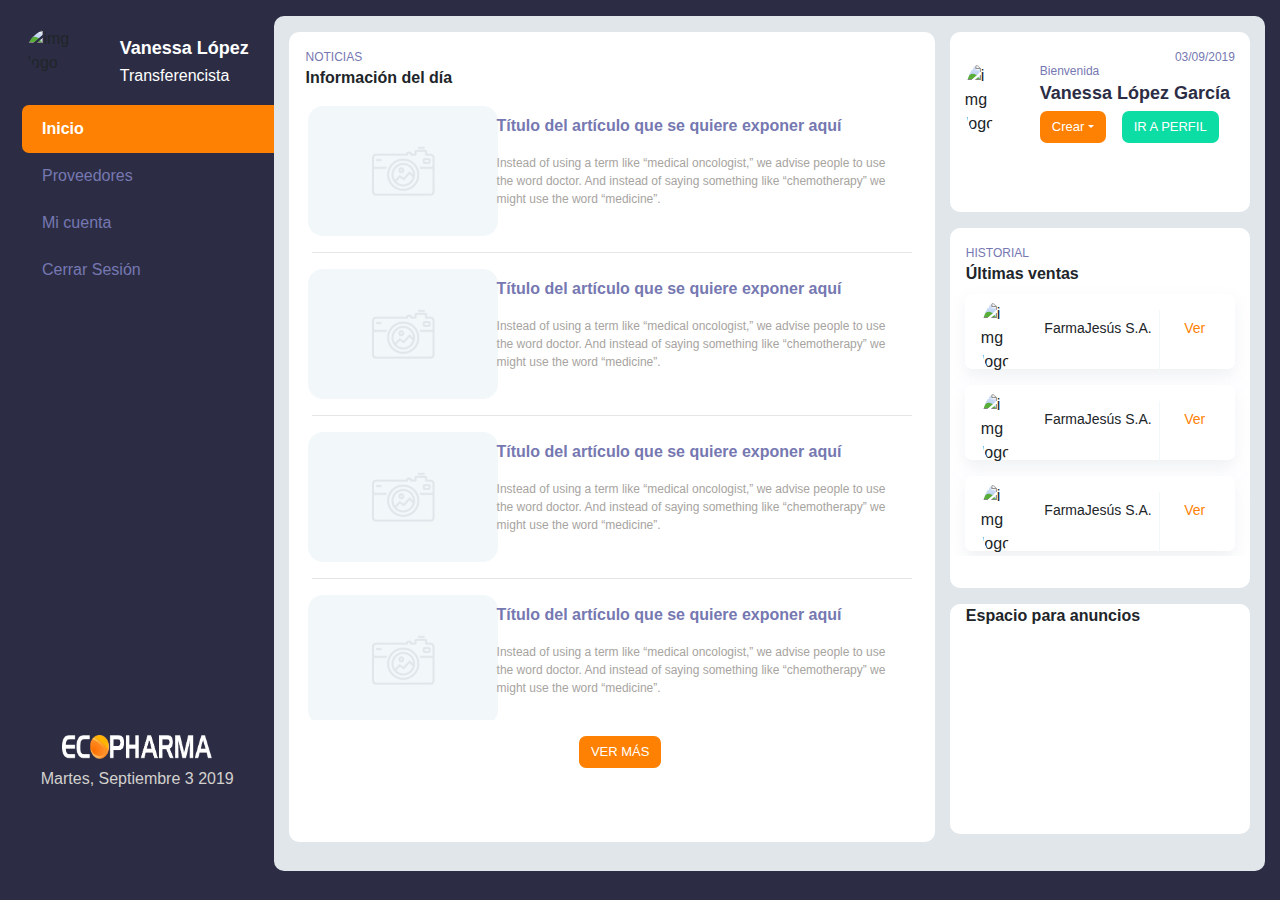
==== html/home.html @ 7dc58ce1 "first commit" ====
<!DOCTYPE html>
<html lang="en">

<head>
    <meta charset="UTF-8">
    <meta name="viewport" content="width=device-width, initial-scale=1.0">
    <meta http-equiv="X-UA-Compatible" content="ie=edge">
    <link rel="stylesheet" href="../css/style.css">
    <link rel="stylesheet" href="https://stackpath.bootstrapcdn.com/bootstrap/4.3.1/css/bootstrap.min.css"
        integrity="sha384-ggOyR0iXCbMQv3Xipma34MD+dH/1fQ784/j6cY/iJTQUOhcWr7x9JvoRxT2MZw1T" crossorigin="anonymous">
    <title>Ecopharma</title>
</head>

<body>
    <div class="d-flex animated fadeIn" id="wrapper">
        <div id="sidebar-wrapper">
            <div class="sidebar-heading">
                <div class="row">
                    <div class="col-md-4"><img class="rounded-circle"
                            src="https://cdn.zeplin.io/5cec0566372bbb1d9e3e0bb5/assets/DAFE1792-E1C2-4B8E-8C6E-3D10CE8DF6FF.png"
                            alt="img logo" width="70px" height="70px"></div>
                    <div class="col-md-8">
                        <p class="text-white pt-2 title-img">Vanessa López<span> Transferencista </span></p>
                    </div>
                </div>
            </div>
            <div class="list-group list-group-flush" id="list-group-sidewrapper"><a href="./home.html"
                    class="list-group-item list-group-item-action list-group-active">Inicio</a><a
                    href="./proveedor.html" class="list-group-item list-group-item-action ">Proveedores</a><a
                    href="./profile.html" class="list-group-item list-group-item-action ">Mi cuenta</a><a
                    href="../index.html" class="list-group-item list-group-item-action ">Cerrar Sesión</a>
            </div>
            <div class="sidebar-footer"><img src="../assets/img/ecopharma_white.png" alt="img logo" width="150px"
                    height="24px"></div>
            <div class="sidebar-footer mt-2">
                <p> Martes, Septiembre 3 2019 </p>
            </div>
        </div>
        <div id="page-content-wrapper">
            <nav class="navbar navbar-expand-lg navbar-dark bg-dark-content ">
                <h3 class="text-white navbar-title mt-2 mb-2 d-md-none">prueba</h3><button onclick="funToggleMenuBar()"
                    class="navbar-toggler" type="button" data-toggle="collapse" data-target="/navbarSupportedContent"
                    aria-controls="navbarSupportedContent" aria-expanded="false" aria-label="Toggle navigation"><span
                        class="navbar-toggler-icon"></span></button>
            </nav>
            <div class="container-page-wrapper container-fluid">
                <div class="card-page-wrapper mb-3 card">
                    <div class="container-fluid">
                        <div class="mt-3 mb-3 row">
                            <div class="col-padding-right col-12 col-md-8">
                                <div class="content-border-radius-10 card" style="height: 90vh;"><span class="ml-3 mt-3"
                                        style="color: rgb(118, 120, 177); font-size: 12px;">NOTICIAS</span><span
                                        class="ml-3"><b>Información del día</b></span>
                                    <div class="row">
                                        <div class="col-12 col-md-12">
                                            <div style="height: 70vh; overflow: hidden auto;">
                                                <div>
                                                    <div class="ml-1 mt-3 row">
                                                        <div class="col-12 col-md-3"><img
                                                                class="content-border-radius-10"
                                                                src="../assets/img/icon_not_found.png" alt="img logo"
                                                                width="190px" height="130px"></div>
                                                        <div class="col-12 col-md-9">
                                                            <p class="pl-4 pt-2 pr-4"
                                                                style="color: rgb(118, 120, 177); font-size: 16px; font-weight: 600;">
                                                                Título del artículo que se quiere exponer aquí</p>
                                                            <p class="pl-4 pr-5"
                                                                style="color: rgb(167, 164, 159); font-size: 12px;">
                                                                Instead of using a term like “medical oncologist,”
                                                                we advise people to use the word doctor. And instead
                                                                of saying something like “chemotherapy” we might use
                                                                the word “medicine”.</p>
                                                        </div>
                                                    </div>
                                                    <hr style="width: 93%;">
                                                </div>
                                                <div>
                                                    <div class="ml-1 mt-3 row">
                                                        <div class="col-12 col-md-3"><img
                                                                class="content-border-radius-10"
                                                                src="../assets/img/icon_not_found.png" alt="img logo"
                                                                width="190px" height="130px"></div>
                                                        <div class="col-12 col-md-9">
                                                            <p class="pl-4 pt-2 pr-4"
                                                                style="color: rgb(118, 120, 177); font-size: 16px; font-weight: 600;">
                                                                Título del artículo que se quiere exponer aquí</p>
                                                            <p class="pl-4 pr-5"
                                                                style="color: rgb(167, 164, 159); font-size: 12px;">
                                                                Instead of using a term like “medical oncologist,”
                                                                we advise people to use the word doctor. And instead
                                                                of saying something like “chemotherapy” we might use
                                                                the word “medicine”.</p>
                                                        </div>
                                                    </div>
                                                    <hr style="width: 93%;">
                                                </div>
                                                <div>
                                                    <div class="ml-1 mt-3 row">
                                                        <div class="col-12 col-md-3"><img
                                                                class="content-border-radius-10"
                                                                src="../assets/img/icon_not_found.png" alt="img logo"
                                                                width="190px" height="130px"></div>
                                                        <div class="col-12 col-md-9">
                                                            <p class="pl-4 pt-2 pr-4"
                                                                style="color: rgb(118, 120, 177); font-size: 16px; font-weight: 600;">
                                                                Título del artículo que se quiere exponer aquí</p>
                                                            <p class="pl-4 pr-5"
                                                                style="color: rgb(167, 164, 159); font-size: 12px;">
                                                                Instead of using a term like “medical oncologist,”
                                                                we advise people to use the word doctor. And instead
                                                                of saying something like “chemotherapy” we might use
                                                                the word “medicine”.</p>
                                                        </div>
                                                    </div>
                                                    <hr style="width: 93%;">
                                                </div>
                                                <div>
                                                    <div class="ml-1 mt-3 row">
                                                        <div class="col-12 col-md-3"><img
                                                                class="content-border-radius-10"
                                                                src="../assets/img/icon_not_found.png" alt="img logo"
                                                                width="190px" height="130px"></div>
                                                        <div class="col-12 col-md-9">
                                                            <p class="pl-4 pt-2 pr-4"
                                                                style="color: rgb(118, 120, 177); font-size: 16px; font-weight: 600;">
                                                                Título del artículo que se quiere exponer aquí</p>
                                                            <p class="pl-4 pr-5"
                                                                style="color: rgb(167, 164, 159); font-size: 12px;">
                                                                Instead of using a term like “medical oncologist,”
                                                                we advise people to use the word doctor. And instead
                                                                of saying something like “chemotherapy” we might use
                                                                the word “medicine”.</p>
                                                        </div>
                                                    </div>
                                                    <hr style="width: 93%;">
                                                </div>
                                                <div>
                                                    <div class="ml-1 mt-3 row">
                                                        <div class="col-12 col-md-3"><img
                                                                class="content-border-radius-10"
                                                                src="../assets/img/icon_not_found.png" alt="img logo"
                                                                width="190px" height="130px"></div>
                                                        <div class="col-12 col-md-9">
                                                            <p class="pl-4 pt-2 pr-4"
                                                                style="color: rgb(118, 120, 177); font-size: 16px; font-weight: 600;">
                                                                Título del artículo que se quiere exponer aquí</p>
                                                            <p class="pl-4 pr-5"
                                                                style="color: rgb(167, 164, 159); font-size: 12px;">
                                                                Instead of using a term like “medical oncologist,”
                                                                we advise people to use the word doctor. And instead
                                                                of saying something like “chemotherapy” we might use
                                                                the word “medicine”.</p>
                                                        </div>
                                                    </div>
                                                    <hr style="width: 93%;">
                                                </div>
                                                <div>
                                                    <div class="ml-1 mt-3 row">
                                                        <div class="col-12 col-md-3"><img
                                                                class="content-border-radius-10"
                                                                src="../assets/img/icon_not_found.png" alt="img logo"
                                                                width="190px" height="130px"></div>
                                                        <div class="col-12 col-md-9">
                                                            <p class="pl-4 pt-2 pr-4"
                                                                style="color: rgb(118, 120, 177); font-size: 16px; font-weight: 600;">
                                                                Título del artículo que se quiere exponer aquí</p>
                                                            <p class="pl-4 pr-5"
                                                                style="color: rgb(167, 164, 159); font-size: 12px;">
                                                                Instead of using a term like “medical oncologist,”
                                                                we advise people to use the word doctor. And instead
                                                                of saying something like “chemotherapy” we might use
                                                                the word “medicine”.</p>
                                                        </div>
                                                    </div>
                                                    <hr style="width: 93%;">
                                                </div>
                                                <div>
                                                    <div class="ml-1 mt-3 row">
                                                        <div class="col-12 col-md-3"><img
                                                                class="content-border-radius-10"
                                                                src="../assets/img/icon_not_found.png" alt="img logo"
                                                                width="190px" height="130px"></div>
                                                        <div class="col-12 col-md-9">
                                                            <p class="pl-4 pt-2 pr-4"
                                                                style="color: rgb(118, 120, 177); font-size: 16px; font-weight: 600;">
                                                                Título del artículo que se quiere exponer aquí</p>
                                                            <p class="pl-4 pr-5"
                                                                style="color: rgb(167, 164, 159); font-size: 12px;">
                                                                Instead of using a term like “medical oncologist,”
                                                                we advise people to use the word doctor. And instead
                                                                of saying something like “chemotherapy” we might use
                                                                the word “medicine”.</p>
                                                        </div>
                                                    </div>
                                                    <hr style="width: 93%;">
                                                </div>
                                                <div>
                                                    <div class="ml-1 mt-3 row">
                                                        <div class="col-12 col-md-3"><img
                                                                class="content-border-radius-10"
                                                                src="../assets/img/icon_not_found.png" alt="img logo"
                                                                width="190px" height="130px"></div>
                                                        <div class="col-12 col-md-9">
                                                            <p class="pl-4 pt-2 pr-4"
                                                                style="color: rgb(118, 120, 177); font-size: 16px; font-weight: 600;">
                                                                Título del artículo que se quiere exponer aquí</p>
                                                            <p class="pl-4 pr-5"
                                                                style="color: rgb(167, 164, 159); font-size: 12px;">
                                                                Instead of using a term like “medical oncologist,”
                                                                we advise people to use the word doctor. And instead
                                                                of saying something like “chemotherapy” we might use
                                                                the word “medicine”.</p>
                                                        </div>
                                                    </div>
                                                    <hr style="width: 93%;">
                                                </div>
                                                <div>
                                                    <div class="ml-1 mt-3 row">
                                                        <div class="col-12 col-md-3"><img
                                                                class="content-border-radius-10"
                                                                src="../assets/img/icon_not_found.png" alt="img logo"
                                                                width="190px" height="130px"></div>
                                                        <div class="col-12 col-md-9">
                                                            <p class="pl-4 pt-2 pr-4"
                                                                style="color: rgb(118, 120, 177); font-size: 16px; font-weight: 600;">
                                                                Título del artículo que se quiere exponer aquí</p>
                                                            <p class="pl-4 pr-5"
                                                                style="color: rgb(167, 164, 159); font-size: 12px;">
                                                                Instead of using a term like “medical oncologist,”
                                                                we advise people to use the word doctor. And instead
                                                                of saying something like “chemotherapy” we might use
                                                                the word “medicine”.</p>
                                                        </div>
                                                    </div>
                                                    <hr style="width: 93%;">
                                                </div>
                                                <div>
                                                    <div class="ml-1 mt-3 row">
                                                        <div class="col-12 col-md-3"><img
                                                                class="content-border-radius-10"
                                                                src="../assets/img/icon_not_found.png" alt="img logo"
                                                                width="190px" height="130px"></div>
                                                        <div class="col-12 col-md-9">
                                                            <p class="pl-4 pt-2 pr-4"
                                                                style="color: rgb(118, 120, 177); font-size: 16px; font-weight: 600;">
                                                                Título del artículo que se quiere exponer aquí</p>
                                                            <p class="pl-4 pr-5"
                                                                style="color: rgb(167, 164, 159); font-size: 12px;">
                                                                Instead of using a term like “medical oncologist,”
                                                                we advise people to use the word doctor. And instead
                                                                of saying something like “chemotherapy” we might use
                                                                the word “medicine”.</p>
                                                        </div>
                                                    </div>
                                                    <hr style="width: 93%;">
                                                </div>
                                                <div>
                                                    <div class="ml-1 mt-3 row">
                                                        <div class="col-12 col-md-3"><img
                                                                class="content-border-radius-10"
                                                                src="../assets/img/icon_not_found.png" alt="img logo"
                                                                width="190px" height="130px"></div>
                                                        <div class="col-12 col-md-9">
                                                            <p class="pl-4 pt-2 pr-4"
                                                                style="color: rgb(118, 120, 177); font-size: 16px; font-weight: 600;">
                                                                Título del artículo que se quiere exponer aquí</p>
                                                            <p class="pl-4 pr-5"
                                                                style="color: rgb(167, 164, 159); font-size: 12px;">
                                                                Instead of using a term like “medical oncologist,”
                                                                we advise people to use the word doctor. And instead
                                                                of saying something like “chemotherapy” we might use
                                                                the word “medicine”.</p>
                                                        </div>
                                                    </div>
                                                    <hr style="width: 93%;">
                                                </div>
                                                <div>
                                                    <div class="ml-1 mt-3 row">
                                                        <div class="col-12 col-md-3"><img
                                                                class="content-border-radius-10"
                                                                src="../assets/img/icon_not_found.png" alt="img logo"
                                                                width="190px" height="130px"></div>
                                                        <div class="col-12 col-md-9">
                                                            <p class="pl-4 pt-2 pr-4"
                                                                style="color: rgb(118, 120, 177); font-size: 16px; font-weight: 600;">
                                                                Título del artículo que se quiere exponer aquí</p>
                                                            <p class="pl-4 pr-5"
                                                                style="color: rgb(167, 164, 159); font-size: 12px;">
                                                                Instead of using a term like “medical oncologist,”
                                                                we advise people to use the word doctor. And instead
                                                                of saying something like “chemotherapy” we might use
                                                                the word “medicine”.</p>
                                                        </div>
                                                    </div>
                                                    <hr style="width: 93%;">
                                                </div>
                                                <div>
                                                    <div class="ml-1 mt-3 row">
                                                        <div class="col-12 col-md-3"><img
                                                                class="content-border-radius-10"
                                                                src="../assets/img/icon_not_found.png" alt="img logo"
                                                                width="190px" height="130px"></div>
                                                        <div class="col-12 col-md-9">
                                                            <p class="pl-4 pt-2 pr-4"
                                                                style="color: rgb(118, 120, 177); font-size: 16px; font-weight: 600;">
                                                                Título del artículo que se quiere exponer aquí</p>
                                                            <p class="pl-4 pr-5"
                                                                style="color: rgb(167, 164, 159); font-size: 12px;">
                                                                Instead of using a term like “medical oncologist,”
                                                                we advise people to use the word doctor. And instead
                                                                of saying something like “chemotherapy” we might use
                                                                the word “medicine”.</p>
                                                        </div>
                                                    </div>
                                                    <hr style="width: 93%;">
                                                </div>
                                                <div>
                                                    <div class="ml-1 mt-3 row">
                                                        <div class="col-12 col-md-3"><img
                                                                class="content-border-radius-10"
                                                                src="../assets/img/icon_not_found.png" alt="img logo"
                                                                width="190px" height="130px"></div>
                                                        <div class="col-12 col-md-9">
                                                            <p class="pl-4 pt-2 pr-4"
                                                                style="color: rgb(118, 120, 177); font-size: 16px; font-weight: 600;">
                                                                Título del artículo que se quiere exponer aquí</p>
                                                            <p class="pl-4 pr-5"
                                                                style="color: rgb(167, 164, 159); font-size: 12px;">
                                                                Instead of using a term like “medical oncologist,”
                                                                we advise people to use the word doctor. And instead
                                                                of saying something like “chemotherapy” we might use
                                                                the word “medicine”.</p>
                                                        </div>
                                                    </div>
                                                    <hr style="width: 93%;">
                                                </div>
                                                <div>
                                                    <div class="ml-1 mt-3 row">
                                                        <div class="col-12 col-md-3"><img
                                                                class="content-border-radius-10"
                                                                src="../assets/img/icon_not_found.png" alt="img logo"
                                                                width="190px" height="130px"></div>
                                                        <div class="col-12 col-md-9">
                                                            <p class="pl-4 pt-2 pr-4"
                                                                style="color: rgb(118, 120, 177); font-size: 16px; font-weight: 600;">
                                                                Título del artículo que se quiere exponer aquí</p>
                                                            <p class="pl-4 pr-5"
                                                                style="color: rgb(167, 164, 159); font-size: 12px;">
                                                                Instead of using a term like “medical oncologist,”
                                                                we advise people to use the word doctor. And instead
                                                                of saying something like “chemotherapy” we might use
                                                                the word “medicine”.</p>
                                                        </div>
                                                    </div>
                                                    <hr style="width: 93%;">
                                                </div>
                                                <div>
                                                    <div class="ml-1 mt-3 row">
                                                        <div class="col-12 col-md-3"><img
                                                                class="content-border-radius-10"
                                                                src="../assets/img/icon_not_found.png" alt="img logo"
                                                                width="190px" height="130px"></div>
                                                        <div class="col-12 col-md-9">
                                                            <p class="pl-4 pt-2 pr-4"
                                                                style="color: rgb(118, 120, 177); font-size: 16px; font-weight: 600;">
                                                                Título del artículo que se quiere exponer aquí</p>
                                                            <p class="pl-4 pr-5"
                                                                style="color: rgb(167, 164, 159); font-size: 12px;">
                                                                Instead of using a term like “medical oncologist,”
                                                                we advise people to use the word doctor. And instead
                                                                of saying something like “chemotherapy” we might use
                                                                the word “medicine”.</p>
                                                        </div>
                                                    </div>
                                                    <hr style="width: 93%;">
                                                </div>
                                                <div>
                                                    <div class="ml-1 mt-3 row">
                                                        <div class="col-12 col-md-3"><img
                                                                class="content-border-radius-10"
                                                                src="../assets/img/icon_not_found.png" alt="img logo"
                                                                width="190px" height="130px"></div>
                                                        <div class="col-12 col-md-9">
                                                            <p class="pl-4 pt-2 pr-4"
                                                                style="color: rgb(118, 120, 177); font-size: 16px; font-weight: 600;">
                                                                Título del artículo que se quiere exponer aquí</p>
                                                            <p class="pl-4 pr-5"
                                                                style="color: rgb(167, 164, 159); font-size: 12px;">
                                                                Instead of using a term like “medical oncologist,”
                                                                we advise people to use the word doctor. And instead
                                                                of saying something like “chemotherapy” we might use
                                                                the word “medicine”.</p>
                                                        </div>
                                                    </div>
                                                    <hr style="width: 93%;">
                                                </div>
                                                <div>
                                                    <div class="ml-1 mt-3 row">
                                                        <div class="col-12 col-md-3"><img
                                                                class="content-border-radius-10"
                                                                src="../assets/img/icon_not_found.png" alt="img logo"
                                                                width="190px" height="130px"></div>
                                                        <div class="col-12 col-md-9">
                                                            <p class="pl-4 pt-2 pr-4"
                                                                style="color: rgb(118, 120, 177); font-size: 16px; font-weight: 600;">
                                                                Título del artículo que se quiere exponer aquí</p>
                                                            <p class="pl-4 pr-5"
                                                                style="color: rgb(167, 164, 159); font-size: 12px;">
                                                                Instead of using a term like “medical oncologist,”
                                                                we advise people to use the word doctor. And instead
                                                                of saying something like “chemotherapy” we might use
                                                                the word “medicine”.</p>
                                                        </div>
                                                    </div>
                                                    <hr style="width: 93%;">
                                                </div>
                                                <div>
                                                    <div class="ml-1 mt-3 row">
                                                        <div class="col-12 col-md-3"><img
                                                                class="content-border-radius-10"
                                                                src="../assets/img/icon_not_found.png" alt="img logo"
                                                                width="190px" height="130px"></div>
                                                        <div class="col-12 col-md-9">
                                                            <p class="pl-4 pt-2 pr-4"
                                                                style="color: rgb(118, 120, 177); font-size: 16px; font-weight: 600;">
                                                                Título del artículo que se quiere exponer aquí</p>
                                                            <p class="pl-4 pr-5"
                                                                style="color: rgb(167, 164, 159); font-size: 12px;">
                                                                Instead of using a term like “medical oncologist,”
                                                                we advise people to use the word doctor. And instead
                                                                of saying something like “chemotherapy” we might use
                                                                the word “medicine”.</p>
                                                        </div>
                                                    </div>
                                                    <hr style="width: 93%;">
                                                </div>
                                                <div>
                                                    <div class="ml-1 mt-3 row">
                                                        <div class="col-12 col-md-3"><img
                                                                class="content-border-radius-10"
                                                                src="../assets/img/icon_not_found.png" alt="img logo"
                                                                width="190px" height="130px"></div>
                                                        <div class="col-12 col-md-9">
                                                            <p class="pl-4 pt-2 pr-4"
                                                                style="color: rgb(118, 120, 177); font-size: 16px; font-weight: 600;">
                                                                Título del artículo que se quiere exponer aquí</p>
                                                            <p class="pl-4 pr-5"
                                                                style="color: rgb(167, 164, 159); font-size: 12px;">
                                                                Instead of using a term like “medical oncologist,”
                                                                we advise people to use the word doctor. And instead
                                                                of saying something like “chemotherapy” we might use
                                                                the word “medicine”.</p>
                                                        </div>
                                                    </div>
                                                    <hr style="width: 93%;">
                                                </div>
                                                <div>
                                                    <div class="ml-1 mt-3 row">
                                                        <div class="col-12 col-md-3"><img
                                                                class="content-border-radius-10"
                                                                src="../assets/img/icon_not_found.png" alt="img logo"
                                                                width="190px" height="130px"></div>
                                                        <div class="col-12 col-md-9">
                                                            <p class="pl-4 pt-2 pr-4"
                                                                style="color: rgb(118, 120, 177); font-size: 16px; font-weight: 600;">
                                                                Título del artículo que se quiere exponer aquí</p>
                                                            <p class="pl-4 pr-5"
                                                                style="color: rgb(167, 164, 159); font-size: 12px;">
                                                                Instead of using a term like “medical oncologist,”
                                                                we advise people to use the word doctor. And instead
                                                                of saying something like “chemotherapy” we might use
                                                                the word “medicine”.</p>
                                                        </div>
                                                    </div>
                                                    <hr style="width: 93%;">
                                                </div>
                                                <div>
                                                    <div class="ml-1 mt-3 row">
                                                        <div class="col-12 col-md-3"><img
                                                                class="content-border-radius-10"
                                                                src="../assets/img/icon_not_found.png" alt="img logo"
                                                                width="190px" height="130px"></div>
                                                        <div class="col-12 col-md-9">
                                                            <p class="pl-4 pt-2 pr-4"
                                                                style="color: rgb(118, 120, 177); font-size: 16px; font-weight: 600;">
                                                                Título del artículo que se quiere exponer aquí</p>
                                                            <p class="pl-4 pr-5"
                                                                style="color: rgb(167, 164, 159); font-size: 12px;">
                                                                Instead of using a term like “medical oncologist,”
                                                                we advise people to use the word doctor. And instead
                                                                of saying something like “chemotherapy” we might use
                                                                the word “medicine”.</p>
                                                        </div>
                                                    </div>
                                                    <hr style="width: 93%;">
                                                </div>
                                                <div>
                                                    <div class="ml-1 mt-3 row">
                                                        <div class="col-12 col-md-3"><img
                                                                class="content-border-radius-10"
                                                                src="../assets/img/icon_not_found.png" alt="img logo"
                                                                width="190px" height="130px"></div>
                                                        <div class="col-12 col-md-9">
                                                            <p class="pl-4 pt-2 pr-4"
                                                                style="color: rgb(118, 120, 177); font-size: 16px; font-weight: 600;">
                                                                Título del artículo que se quiere exponer aquí</p>
                                                            <p class="pl-4 pr-5"
                                                                style="color: rgb(167, 164, 159); font-size: 12px;">
                                                                Instead of using a term like “medical oncologist,”
                                                                we advise people to use the word doctor. And instead
                                                                of saying something like “chemotherapy” we might use
                                                                the word “medicine”.</p>
                                                        </div>
                                                    </div>
                                                    <hr style="width: 93%;">
                                                </div>
                                                <div>
                                                    <div class="ml-1 mt-3 row">
                                                        <div class="col-12 col-md-3"><img
                                                                class="content-border-radius-10"
                                                                src="../assets/img/icon_not_found.png" alt="img logo"
                                                                width="190px" height="130px"></div>
                                                        <div class="col-12 col-md-9">
                                                            <p class="pl-4 pt-2 pr-4"
                                                                style="color: rgb(118, 120, 177); font-size: 16px; font-weight: 600;">
                                                                Título del artículo que se quiere exponer aquí</p>
                                                            <p class="pl-4 pr-5"
                                                                style="color: rgb(167, 164, 159); font-size: 12px;">
                                                                Instead of using a term like “medical oncologist,”
                                                                we advise people to use the word doctor. And instead
                                                                of saying something like “chemotherapy” we might use
                                                                the word “medicine”.</p>
                                                        </div>
                                                    </div>
                                                    <hr style="width: 93%;">
                                                </div>
                                                <div>
                                                    <div class="ml-1 mt-3 row">
                                                        <div class="col-12 col-md-3"><img
                                                                class="content-border-radius-10"
                                                                src="../assets/img/icon_not_found.png" alt="img logo"
                                                                width="190px" height="130px"></div>
                                                        <div class="col-12 col-md-9">
                                                            <p class="pl-4 pt-2 pr-4"
                                                                style="color: rgb(118, 120, 177); font-size: 16px; font-weight: 600;">
                                                                Título del artículo que se quiere exponer aquí</p>
                                                            <p class="pl-4 pr-5"
                                                                style="color: rgb(167, 164, 159); font-size: 12px;">
                                                                Instead of using a term like “medical oncologist,”
                                                                we advise people to use the word doctor. And instead
                                                                of saying something like “chemotherapy” we might use
                                                                the word “medicine”.</p>
                                                        </div>
                                                    </div>
                                                    <hr style="width: 93%;">
                                                </div>
                                                <div>
                                                    <div class="ml-1 mt-3 row">
                                                        <div class="col-12 col-md-3"><img
                                                                class="content-border-radius-10"
                                                                src="../assets/img/icon_not_found.png" alt="img logo"
                                                                width="190px" height="130px"></div>
                                                        <div class="col-12 col-md-9">
                                                            <p class="pl-4 pt-2 pr-4"
                                                                style="color: rgb(118, 120, 177); font-size: 16px; font-weight: 600;">
                                                                Título del artículo que se quiere exponer aquí</p>
                                                            <p class="pl-4 pr-5"
                                                                style="color: rgb(167, 164, 159); font-size: 12px;">
                                                                Instead of using a term like “medical oncologist,”
                                                                we advise people to use the word doctor. And instead
                                                                of saying something like “chemotherapy” we might use
                                                                the word “medicine”.</p>
                                                        </div>
                                                    </div>
                                                    <hr style="width: 93%;">
                                                </div>
                                                <div>
                                                    <div class="ml-1 mt-3 row">
                                                        <div class="col-12 col-md-3"><img
                                                                class="content-border-radius-10"
                                                                src="../assets/img/icon_not_found.png" alt="img logo"
                                                                width="190px" height="130px"></div>
                                                        <div class="col-12 col-md-9">
                                                            <p class="pl-4 pt-2 pr-4"
                                                                style="color: rgb(118, 120, 177); font-size: 16px; font-weight: 600;">
                                                                Título del artículo que se quiere exponer aquí</p>
                                                            <p class="pl-4 pr-5"
                                                                style="color: rgb(167, 164, 159); font-size: 12px;">
                                                                Instead of using a term like “medical oncologist,”
                                                                we advise people to use the word doctor. And instead
                                                                of saying something like “chemotherapy” we might use
                                                                the word “medicine”.</p>
                                                        </div>
                                                    </div>
                                                    <hr style="width: 93%;">
                                                </div>
                                                <div>
                                                    <div class="ml-1 mt-3 row">
                                                        <div class="col-12 col-md-3"><img
                                                                class="content-border-radius-10"
                                                                src="../assets/img/icon_not_found.png" alt="img logo"
                                                                width="190px" height="130px"></div>
                                                        <div class="col-12 col-md-9">
                                                            <p class="pl-4 pt-2 pr-4"
                                                                style="color: rgb(118, 120, 177); font-size: 16px; font-weight: 600;">
                                                                Título del artículo que se quiere exponer aquí</p>
                                                            <p class="pl-4 pr-5"
                                                                style="color: rgb(167, 164, 159); font-size: 12px;">
                                                                Instead of using a term like “medical oncologist,”
                                                                we advise people to use the word doctor. And instead
                                                                of saying something like “chemotherapy” we might use
                                                                the word “medicine”.</p>
                                                        </div>
                                                    </div>
                                                    <hr style="width: 93%;">
                                                </div>
                                                <div>
                                                    <div class="ml-1 mt-3 row">
                                                        <div class="col-12 col-md-3"><img
                                                                class="content-border-radius-10"
                                                                src="../assets/img/icon_not_found.png" alt="img logo"
                                                                width="190px" height="130px"></div>
                                                        <div class="col-12 col-md-9">
                                                            <p class="pl-4 pt-2 pr-4"
                                                                style="color: rgb(118, 120, 177); font-size: 16px; font-weight: 600;">
                                                                Título del artículo que se quiere exponer aquí</p>
                                                            <p class="pl-4 pr-5"
                                                                style="color: rgb(167, 164, 159); font-size: 12px;">
                                                                Instead of using a term like “medical oncologist,”
                                                                we advise people to use the word doctor. And instead
                                                                of saying something like “chemotherapy” we might use
                                                                the word “medicine”.</p>
                                                        </div>
                                                    </div>
                                                    <hr style="width: 93%;">
                                                </div>
                                                <div>
                                                    <div class="ml-1 mt-3 row">
                                                        <div class="col-12 col-md-3"><img
                                                                class="content-border-radius-10"
                                                                src="../assets/img/icon_not_found.png" alt="img logo"
                                                                width="190px" height="130px"></div>
                                                        <div class="col-12 col-md-9">
                                                            <p class="pl-4 pt-2 pr-4"
                                                                style="color: rgb(118, 120, 177); font-size: 16px; font-weight: 600;">
                                                                Título del artículo que se quiere exponer aquí</p>
                                                            <p class="pl-4 pr-5"
                                                                style="color: rgb(167, 164, 159); font-size: 12px;">
                                                                Instead of using a term like “medical oncologist,”
                                                                we advise people to use the word doctor. And instead
                                                                of saying something like “chemotherapy” we might use
                                                                the word “medicine”.</p>
                                                        </div>
                                                    </div>
                                                    <hr style="width: 93%;">
                                                </div>
                                                <div>
                                                    <div class="ml-1 mt-3 row">
                                                        <div class="col-12 col-md-3"><img
                                                                class="content-border-radius-10"
                                                                src="../assets/img/icon_not_found.png" alt="img logo"
                                                                width="190px" height="130px"></div>
                                                        <div class="col-12 col-md-9">
                                                            <p class="pl-4 pt-2 pr-4"
                                                                style="color: rgb(118, 120, 177); font-size: 16px; font-weight: 600;">
                                                                Título del artículo que se quiere exponer aquí</p>
                                                            <p class="pl-4 pr-5"
                                                                style="color: rgb(167, 164, 159); font-size: 12px;">
                                                                Instead of using a term like “medical oncologist,”
                                                                we advise people to use the word doctor. And instead
                                                                of saying something like “chemotherapy” we might use
                                                                the word “medicine”.</p>
                                                        </div>
                                                    </div>
                                                    <hr style="width: 93%;">
                                                </div>
                                                <div>
                                                    <div class="ml-1 mt-3 row">
                                                        <div class="col-12 col-md-3"><img
                                                                class="content-border-radius-10"
                                                                src="../assets/img/icon_not_found.png" alt="img logo"
                                                                width="190px" height="130px"></div>
                                                        <div class="col-12 col-md-9">
                                                            <p class="pl-4 pt-2 pr-4"
                                                                style="color: rgb(118, 120, 177); font-size: 16px; font-weight: 600;">
                                                                Título del artículo que se quiere exponer aquí</p>
                                                            <p class="pl-4 pr-5"
                                                                style="color: rgb(167, 164, 159); font-size: 12px;">
                                                                Instead of using a term like “medical oncologist,”
                                                                we advise people to use the word doctor. And instead
                                                                of saying something like “chemotherapy” we might use
                                                                the word “medicine”.</p>
                                                        </div>
                                                    </div>
                                                    <hr style="width: 93%;">
                                                </div>
                                                <div>
                                                    <div class="ml-1 mt-3 row">
                                                        <div class="col-12 col-md-3"><img
                                                                class="content-border-radius-10"
                                                                src="../assets/img/icon_not_found.png" alt="img logo"
                                                                width="190px" height="130px"></div>
                                                        <div class="col-12 col-md-9">
                                                            <p class="pl-4 pt-2 pr-4"
                                                                style="color: rgb(118, 120, 177); font-size: 16px; font-weight: 600;">
                                                                Título del artículo que se quiere exponer aquí</p>
                                                            <p class="pl-4 pr-5"
                                                                style="color: rgb(167, 164, 159); font-size: 12px;">
                                                                Instead of using a term like “medical oncologist,”
                                                                we advise people to use the word doctor. And instead
                                                                of saying something like “chemotherapy” we might use
                                                                the word “medicine”.</p>
                                                        </div>
                                                    </div>
                                                    <hr style="width: 93%;">
                                                </div>
                                                <div>
                                                    <div class="ml-1 mt-3 row">
                                                        <div class="col-12 col-md-3"><img
                                                                class="content-border-radius-10"
                                                                src="../assets/img/icon_not_found.png" alt="img logo"
                                                                width="190px" height="130px"></div>
                                                        <div class="col-12 col-md-9">
                                                            <p class="pl-4 pt-2 pr-4"
                                                                style="color: rgb(118, 120, 177); font-size: 16px; font-weight: 600;">
                                                                Título del artículo que se quiere exponer aquí</p>
                                                            <p class="pl-4 pr-5"
                                                                style="color: rgb(167, 164, 159); font-size: 12px;">
                                                                Instead of using a term like “medical oncologist,”
                                                                we advise people to use the word doctor. And instead
                                                                of saying something like “chemotherapy” we might use
                                                                the word “medicine”.</p>
                                                        </div>
                                                    </div>
                                                    <hr style="width: 93%;">
                                                </div>
                                                <div>
                                                    <div class="ml-1 mt-3 row">
                                                        <div class="col-12 col-md-3"><img
                                                                class="content-border-radius-10"
                                                                src="../assets/img/icon_not_found.png" alt="img logo"
                                                                width="190px" height="130px"></div>
                                                        <div class="col-12 col-md-9">
                                                            <p class="pl-4 pt-2 pr-4"
                                                                style="color: rgb(118, 120, 177); font-size: 16px; font-weight: 600;">
                                                                Título del artículo que se quiere exponer aquí</p>
                                                            <p class="pl-4 pr-5"
                                                                style="color: rgb(167, 164, 159); font-size: 12px;">
                                                                Instead of using a term like “medical oncologist,”
                                                                we advise people to use the word doctor. And instead
                                                                of saying something like “chemotherapy” we might use
                                                                the word “medicine”.</p>
                                                        </div>
                                                    </div>
                                                    <hr style="width: 93%;">
                                                </div>
                                                <div>
                                                    <div class="ml-1 mt-3 row">
                                                        <div class="col-12 col-md-3"><img
                                                                class="content-border-radius-10"
                                                                src="../assets/img/icon_not_found.png" alt="img logo"
                                                                width="190px" height="130px"></div>
                                                        <div class="col-12 col-md-9">
                                                            <p class="pl-4 pt-2 pr-4"
                                                                style="color: rgb(118, 120, 177); font-size: 16px; font-weight: 600;">
                                                                Título del artículo que se quiere exponer aquí</p>
                                                            <p class="pl-4 pr-5"
                                                                style="color: rgb(167, 164, 159); font-size: 12px;">
                                                                Instead of using a term like “medical oncologist,”
                                                                we advise people to use the word doctor. And instead
                                                                of saying something like “chemotherapy” we might use
                                                                the word “medicine”.</p>
                                                        </div>
                                                    </div>
                                                    <hr style="width: 93%;">
                                                </div>
                                                <div>
                                                    <div class="ml-1 mt-3 row">
                                                        <div class="col-12 col-md-3"><img
                                                                class="content-border-radius-10"
                                                                src="../assets/img/icon_not_found.png" alt="img logo"
                                                                width="190px" height="130px"></div>
                                                        <div class="col-12 col-md-9">
                                                            <p class="pl-4 pt-2 pr-4"
                                                                style="color: rgb(118, 120, 177); font-size: 16px; font-weight: 600;">
                                                                Título del artículo que se quiere exponer aquí</p>
                                                            <p class="pl-4 pr-5"
                                                                style="color: rgb(167, 164, 159); font-size: 12px;">
                                                                Instead of using a term like “medical oncologist,”
                                                                we advise people to use the word doctor. And instead
                                                                of saying something like “chemotherapy” we might use
                                                                the word “medicine”.</p>
                                                        </div>
                                                    </div>
                                                    <hr style="width: 93%;">
                                                </div>
                                                <div>
                                                    <div class="ml-1 mt-3 row">
                                                        <div class="col-12 col-md-3"><img
                                                                class="content-border-radius-10"
                                                                src="../assets/img/icon_not_found.png" alt="img logo"
                                                                width="190px" height="130px"></div>
                                                        <div class="col-12 col-md-9">
                                                            <p class="pl-4 pt-2 pr-4"
                                                                style="color: rgb(118, 120, 177); font-size: 16px; font-weight: 600;">
                                                                Título del artículo que se quiere exponer aquí</p>
                                                            <p class="pl-4 pr-5"
                                                                style="color: rgb(167, 164, 159); font-size: 12px;">
                                                                Instead of using a term like “medical oncologist,”
                                                                we advise people to use the word doctor. And instead
                                                                of saying something like “chemotherapy” we might use
                                                                the word “medicine”.</p>
                                                        </div>
                                                    </div>
                                                    <hr style="width: 93%;">
                                                </div>
                                                <div>
                                                    <div class="ml-1 mt-3 row">
                                                        <div class="col-12 col-md-3"><img
                                                                class="content-border-radius-10"
                                                                src="../assets/img/icon_not_found.png" alt="img logo"
                                                                width="190px" height="130px"></div>
                                                        <div class="col-12 col-md-9">
                                                            <p class="pl-4 pt-2 pr-4"
                                                                style="color: rgb(118, 120, 177); font-size: 16px; font-weight: 600;">
                                                                Título del artículo que se quiere exponer aquí</p>
                                                            <p class="pl-4 pr-5"
                                                                style="color: rgb(167, 164, 159); font-size: 12px;">
                                                                Instead of using a term like “medical oncologist,”
                                                                we advise people to use the word doctor. And instead
                                                                of saying something like “chemotherapy” we might use
                                                                the word “medicine”.</p>
                                                        </div>
                                                    </div>
                                                    <hr style="width: 93%;">
                                                </div>
                                                <div>
                                                    <div class="ml-1 mt-3 row">
                                                        <div class="col-12 col-md-3"><img
                                                                class="content-border-radius-10"
                                                                src="../assets/img/icon_not_found.png" alt="img logo"
                                                                width="190px" height="130px"></div>
                                                        <div class="col-12 col-md-9">
                                                            <p class="pl-4 pt-2 pr-4"
                                                                style="color: rgb(118, 120, 177); font-size: 16px; font-weight: 600;">
                                                                Título del artículo que se quiere exponer aquí</p>
                                                            <p class="pl-4 pr-5"
                                                                style="color: rgb(167, 164, 159); font-size: 12px;">
                                                                Instead of using a term like “medical oncologist,”
                                                                we advise people to use the word doctor. And instead
                                                                of saying something like “chemotherapy” we might use
                                                                the word “medicine”.</p>
                                                        </div>
                                                    </div>
                                                    <hr style="width: 93%;">
                                                </div>
                                                <div>
                                                    <div class="ml-1 mt-3 row">
                                                        <div class="col-12 col-md-3"><img
                                                                class="content-border-radius-10"
                                                                src="../assets/img/icon_not_found.png" alt="img logo"
                                                                width="190px" height="130px"></div>
                                                        <div class="col-12 col-md-9">
                                                            <p class="pl-4 pt-2 pr-4"
                                                                style="color: rgb(118, 120, 177); font-size: 16px; font-weight: 600;">
                                                                Título del artículo que se quiere exponer aquí</p>
                                                            <p class="pl-4 pr-5"
                                                                style="color: rgb(167, 164, 159); font-size: 12px;">
                                                                Instead of using a term like “medical oncologist,”
                                                                we advise people to use the word doctor. And instead
                                                                of saying something like “chemotherapy” we might use
                                                                the word “medicine”.</p>
                                                        </div>
                                                    </div>
                                                    <hr style="width: 93%;">
                                                </div>
                                                <div>
                                                    <div class="ml-1 mt-3 row">
                                                        <div class="col-12 col-md-3"><img
                                                                class="content-border-radius-10"
                                                                src="../assets/img/icon_not_found.png" alt="img logo"
                                                                width="190px" height="130px"></div>
                                                        <div class="col-12 col-md-9">
                                                            <p class="pl-4 pt-2 pr-4"
                                                                style="color: rgb(118, 120, 177); font-size: 16px; font-weight: 600;">
                                                                Título del artículo que se quiere exponer aquí</p>
                                                            <p class="pl-4 pr-5"
                                                                style="color: rgb(167, 164, 159); font-size: 12px;">
                                                                Instead of using a term like “medical oncologist,”
                                                                we advise people to use the word doctor. And instead
                                                                of saying something like “chemotherapy” we might use
                                                                the word “medicine”.</p>
                                                        </div>
                                                    </div>
                                                    <hr style="width: 93%;">
                                                </div>
                                                <div>
                                                    <div class="ml-1 mt-3 row">
                                                        <div class="col-12 col-md-3"><img
                                                                class="content-border-radius-10"
                                                                src="../assets/img/icon_not_found.png" alt="img logo"
                                                                width="190px" height="130px"></div>
                                                        <div class="col-12 col-md-9">
                                                            <p class="pl-4 pt-2 pr-4"
                                                                style="color: rgb(118, 120, 177); font-size: 16px; font-weight: 600;">
                                                                Título del artículo que se quiere exponer aquí</p>
                                                            <p class="pl-4 pr-5"
                                                                style="color: rgb(167, 164, 159); font-size: 12px;">
                                                                Instead of using a term like “medical oncologist,”
                                                                we advise people to use the word doctor. And instead
                                                                of saying something like “chemotherapy” we might use
                                                                the word “medicine”.</p>
                                                        </div>
                                                    </div>
                                                    <hr style="width: 93%;">
                                                </div>
                                                <div>
                                                    <div class="ml-1 mt-3 row">
                                                        <div class="col-12 col-md-3"><img
                                                                class="content-border-radius-10"
                                                                src="../assets/img/icon_not_found.png" alt="img logo"
                                                                width="190px" height="130px"></div>
                                                        <div class="col-12 col-md-9">
                                                            <p class="pl-4 pt-2 pr-4"
                                                                style="color: rgb(118, 120, 177); font-size: 16px; font-weight: 600;">
                                                                Título del artículo que se quiere exponer aquí</p>
                                                            <p class="pl-4 pr-5"
                                                                style="color: rgb(167, 164, 159); font-size: 12px;">
                                                                Instead of using a term like “medical oncologist,”
                                                                we advise people to use the word doctor. And instead
                                                                of saying something like “chemotherapy” we might use
                                                                the word “medicine”.</p>
                                                        </div>
                                                    </div>
                                                    <hr style="width: 93%;">
                                                </div>
                                                <div>
                                                    <div class="ml-1 mt-3 row">
                                                        <div class="col-12 col-md-3"><img
                                                                class="content-border-radius-10"
                                                                src="../assets/img/icon_not_found.png" alt="img logo"
                                                                width="190px" height="130px"></div>
                                                        <div class="col-12 col-md-9">
                                                            <p class="pl-4 pt-2 pr-4"
                                                                style="color: rgb(118, 120, 177); font-size: 16px; font-weight: 600;">
                                                                Título del artículo que se quiere exponer aquí</p>
                                                            <p class="pl-4 pr-5"
                                                                style="color: rgb(167, 164, 159); font-size: 12px;">
                                                                Instead of using a term like “medical oncologist,”
                                                                we advise people to use the word doctor. And instead
                                                                of saying something like “chemotherapy” we might use
                                                                the word “medicine”.</p>
                                                        </div>
                                                    </div>
                                                    <hr style="width: 93%;">
                                                </div>
                                                <div>
                                                    <div class="ml-1 mt-3 row">
                                                        <div class="col-12 col-md-3"><img
                                                                class="content-border-radius-10"
                                                                src="../assets/img/icon_not_found.png" alt="img logo"
                                                                width="190px" height="130px"></div>
                                                        <div class="col-12 col-md-9">
                                                            <p class="pl-4 pt-2 pr-4"
                                                                style="color: rgb(118, 120, 177); font-size: 16px; font-weight: 600;">
                                                                Título del artículo que se quiere exponer aquí</p>
                                                            <p class="pl-4 pr-5"
                                                                style="color: rgb(167, 164, 159); font-size: 12px;">
                                                                Instead of using a term like “medical oncologist,”
                                                                we advise people to use the word doctor. And instead
                                                                of saying something like “chemotherapy” we might use
                                                                the word “medicine”.</p>
                                                        </div>
                                                    </div>
                                                    <hr style="width: 93%;">
                                                </div>
                                                <div>
                                                    <div class="ml-1 mt-3 row">
                                                        <div class="col-12 col-md-3"><img
                                                                class="content-border-radius-10"
                                                                src="../assets/img/icon_not_found.png" alt="img logo"
                                                                width="190px" height="130px"></div>
                                                        <div class="col-12 col-md-9">
                                                            <p class="pl-4 pt-2 pr-4"
                                                                style="color: rgb(118, 120, 177); font-size: 16px; font-weight: 600;">
                                                                Título del artículo que se quiere exponer aquí</p>
                                                            <p class="pl-4 pr-5"
                                                                style="color: rgb(167, 164, 159); font-size: 12px;">
                                                                Instead of using a term like “medical oncologist,”
                                                                we advise people to use the word doctor. And instead
                                                                of saying something like “chemotherapy” we might use
                                                                the word “medicine”.</p>
                                                        </div>
                                                    </div>
                                                    <hr style="width: 93%;">
                                                </div>
                                                <div>
                                                    <div class="ml-1 mt-3 row">
                                                        <div class="col-12 col-md-3"><img
                                                                class="content-border-radius-10"
                                                                src="../assets/img/icon_not_found.png" alt="img logo"
                                                                width="190px" height="130px"></div>
                                                        <div class="col-12 col-md-9">
                                                            <p class="pl-4 pt-2 pr-4"
                                                                style="color: rgb(118, 120, 177); font-size: 16px; font-weight: 600;">
                                                                Título del artículo que se quiere exponer aquí</p>
                                                            <p class="pl-4 pr-5"
                                                                style="color: rgb(167, 164, 159); font-size: 12px;">
                                                                Instead of using a term like “medical oncologist,”
                                                                we advise people to use the word doctor. And instead
                                                                of saying something like “chemotherapy” we might use
                                                                the word “medicine”.</p>
                                                        </div>
                                                    </div>
                                                    <hr style="width: 93%;">
                                                </div>
                                                <div>
                                                    <div class="ml-1 mt-3 row">
                                                        <div class="col-12 col-md-3"><img
                                                                class="content-border-radius-10"
                                                                src="../assets/img/icon_not_found.png" alt="img logo"
                                                                width="190px" height="130px"></div>
                                                        <div class="col-12 col-md-9">
                                                            <p class="pl-4 pt-2 pr-4"
                                                                style="color: rgb(118, 120, 177); font-size: 16px; font-weight: 600;">
                                                                Título del artículo que se quiere exponer aquí</p>
                                                            <p class="pl-4 pr-5"
                                                                style="color: rgb(167, 164, 159); font-size: 12px;">
                                                                Instead of using a term like “medical oncologist,”
                                                                we advise people to use the word doctor. And instead
                                                                of saying something like “chemotherapy” we might use
                                                                the word “medicine”.</p>
                                                        </div>
                                                    </div>
                                                    <hr style="width: 93%;">
                                                </div>
                                                <div>
                                                    <div class="ml-1 mt-3 row">
                                                        <div class="col-12 col-md-3"><img
                                                                class="content-border-radius-10"
                                                                src="../assets/img/icon_not_found.png" alt="img logo"
                                                                width="190px" height="130px"></div>
                                                        <div class="col-12 col-md-9">
                                                            <p class="pl-4 pt-2 pr-4"
                                                                style="color: rgb(118, 120, 177); font-size: 16px; font-weight: 600;">
                                                                Título del artículo que se quiere exponer aquí</p>
                                                            <p class="pl-4 pr-5"
                                                                style="color: rgb(167, 164, 159); font-size: 12px;">
                                                                Instead of using a term like “medical oncologist,”
                                                                we advise people to use the word doctor. And instead
                                                                of saying something like “chemotherapy” we might use
                                                                the word “medicine”.</p>
                                                        </div>
                                                    </div>
                                                    <hr style="width: 93%;">
                                                </div>
                                            </div>
                                        </div>
                                        <div class="col-12 col-md-12">
                                            <div class="d-flex justify-content-center pt-3"><button
                                                    class="bg-orange border-0 ml-3 content-border-radius-7 btn btn-secondary"
                                                    style="font-size: 13px;">VER MÁS</button></div>
                                        </div>
                                    </div>
                                </div>
                            </div>
                            <div class="col-12 col-md-4">
                                <div class="row">
                                    <div class="col-12 col-md-12">
                                        <div class="content-border-radius-10  content-mt-card card"
                                            style="height: 20vh;">
                                            <div class="container">
                                                <div class="row">
                                                    <div class="col-3 col-md-3"><img class="rounded-circle mr-5"
                                                            src="https://cdn.zeplin.io/5cec0566372bbb1d9e3e0bb5/assets/DAFE1792-E1C2-4B8E-8C6E-3D10CE8DF6FF.png"
                                                            alt="img logo" width="70px" height="70px"
                                                            style="margin-top: 2rem;"></div>
                                                    <div class="col-9 col-md-9">
                                                        <div class="row">
                                                            <div class="col-12 col-md-12">
                                                                <p class="pt-3 text-right"
                                                                    style="color: rgb(118, 120, 177); font-size: 12px;">
                                                                    03/09/2019</p>
                                                            </div>
                                                            <div class="col-12 col-md-12">
                                                                <p class="title-welcome">Bienvenida <br><span>
                                                                        Vanessa López García </span></p>
                                                                <div style="display: flex; flex-direction: row;">
                                                                    <div class="dropdown"><button type="button"
                                                                            aria-haspopup="true" aria-expanded="false"
                                                                            class="bg-orange border-0 content-border-radius-7 dropdown-toggle btn btn-secondary"
                                                                            style="font-size: 13px;">Crear</button>
                                                                        <div tabindex="-1" role="menu"
                                                                            aria-hidden="true" class="dropdown-menu">
                                                                            <button type="button" tabindex="0"
                                                                                role="menuitem"
                                                                                class="dropdown-item">Nueva
                                                                                venta</button><button type="button"
                                                                                tabindex="0" role="menuitem"
                                                                                class="dropdown-item">Buscar
                                                                                proveedor</button><button type="button"
                                                                                tabindex="0" role="menuitem"
                                                                                class="dropdown-item">Nueva
                                                                                lista</button><button type="button"
                                                                                tabindex="0" role="menuitem"
                                                                                class="dropdown-item">Nueva
                                                                                Acción</button></div>
                                                                    </div><button
                                                                        class="bg-green border-0 ml-3 content-border-radius-7 btn btn-secondary"
                                                                        style="font-size: 13px;">IR A
                                                                        PERFIL</button>
                                                                </div>
                                                            </div>
                                                        </div>
                                                    </div>
                                                </div>
                                            </div>
                                        </div>
                                    </div>
                                    <div class="col-12 col-md-12">
                                        <div class="content-border-radius-10 mt-3 card" style="height: 40vh;"><span
                                                class="ml-3 mt-3"
                                                style="color: rgb(118, 120, 177); font-size: 12px;">HISTORIAL</span><span
                                                class="ml-3"><b>Últimas ventas</b></span>
                                            <div class="container" style="height: 30vh; overflow: hidden auto;">
                                                <div class="content-border-radius-7 mt-2 mb-3 card"
                                                    style="height: 75px; box-shadow: rgba(225, 230, 234, 0.55) 0px 7px 15px 0px;">
                                                    <div class="mt-2 ml-3" style="display: flex; flex-direction: row;">
                                                        <div style="width: 25%;"><img class="rounded-circle mr-5"
                                                                src="https://cdn.zeplin.io/5cec0566372bbb1d9e3e0bb5/assets/D7963873-9392-4CCB-A5FE-492E47A18B31.png"
                                                                alt="img logo" width="55px" height="55px"></div>
                                                        <div class="mt-3" style="width: 45%; font-size: 14px;">
                                                            <p>FarmaJesús S.A.</p>
                                                        </div>
                                                        <div class="mt-2"
                                                            style="width: 10%; color: rgb(242, 247, 250); border-left: 1px solid;">
                                                        </div>
                                                        <div class="mt-3" style="width: 10%; font-size: 14px;"><a
                                                                href="# " style="color: rgb(255, 129, 3);">Ver</a>
                                                        </div>
                                                    </div>
                                                </div>
                                                <div class="content-border-radius-7 mt-2 mb-3 card"
                                                    style="height: 75px; box-shadow: rgba(225, 230, 234, 0.55) 0px 7px 15px 0px;">
                                                    <div class="mt-2 ml-3" style="display: flex; flex-direction: row;">
                                                        <div style="width: 25%;"><img class="rounded-circle mr-5"
                                                                src="https://cdn.zeplin.io/5cec0566372bbb1d9e3e0bb5/assets/D7963873-9392-4CCB-A5FE-492E47A18B31.png"
                                                                alt="img logo" width="55px" height="55px"></div>
                                                        <div class="mt-3" style="width: 45%; font-size: 14px;">
                                                            <p>FarmaJesús S.A.</p>
                                                        </div>
                                                        <div class="mt-2"
                                                            style="width: 10%; color: rgb(242, 247, 250); border-left: 1px solid;">
                                                        </div>
                                                        <div class="mt-3" style="width: 10%; font-size: 14px;"><a
                                                                href="# " style="color: rgb(255, 129, 3);">Ver</a>
                                                        </div>
                                                    </div>
                                                </div>
                                                <div class="content-border-radius-7 mt-2 mb-3 card"
                                                    style="height: 75px; box-shadow: rgba(225, 230, 234, 0.55) 0px 7px 15px 0px;">
                                                    <div class="mt-2 ml-3" style="display: flex; flex-direction: row;">
                                                        <div style="width: 25%;"><img class="rounded-circle mr-5"
                                                                src="https://cdn.zeplin.io/5cec0566372bbb1d9e3e0bb5/assets/D7963873-9392-4CCB-A5FE-492E47A18B31.png"
                                                                alt="img logo" width="55px" height="55px"></div>
                                                        <div class="mt-3" style="width: 45%; font-size: 14px;">
                                                            <p>FarmaJesús S.A.</p>
                                                        </div>
                                                        <div class="mt-2"
                                                            style="width: 10%; color: rgb(242, 247, 250); border-left: 1px solid;">
                                                        </div>
                                                        <div class="mt-3" style="width: 10%; font-size: 14px;"><a
                                                                href="# " style="color: rgb(255, 129, 3);">Ver</a>
                                                        </div>
                                                    </div>
                                                </div>
                                                <div class="content-border-radius-7 mt-2 mb-3 card"
                                                    style="height: 75px; box-shadow: rgba(225, 230, 234, 0.55) 0px 7px 15px 0px;">
                                                    <div class="mt-2 ml-3" style="display: flex; flex-direction: row;">
                                                        <div style="width: 25%;"><img class="rounded-circle mr-5"
                                                                src="https://cdn.zeplin.io/5cec0566372bbb1d9e3e0bb5/assets/D7963873-9392-4CCB-A5FE-492E47A18B31.png"
                                                                alt="img logo" width="55px" height="55px"></div>
                                                        <div class="mt-3" style="width: 45%; font-size: 14px;">
                                                            <p>FarmaJesús S.A.</p>
                                                        </div>
                                                        <div class="mt-2"
                                                            style="width: 10%; color: rgb(242, 247, 250); border-left: 1px solid;">
                                                        </div>
                                                        <div class="mt-3" style="width: 10%; font-size: 14px;"><a
                                                                href="# " style="color: rgb(255, 129, 3);">Ver</a>
                                                        </div>
                                                    </div>
                                                </div>
                                                <div class="content-border-radius-7 mt-2 mb-3 card"
                                                    style="height: 75px; box-shadow: rgba(225, 230, 234, 0.55) 0px 7px 15px 0px;">
                                                    <div class="mt-2 ml-3" style="display: flex; flex-direction: row;">
                                                        <div style="width: 25%;"><img class="rounded-circle mr-5"
                                                                src="https://cdn.zeplin.io/5cec0566372bbb1d9e3e0bb5/assets/D7963873-9392-4CCB-A5FE-492E47A18B31.png"
                                                                alt="img logo" width="55px" height="55px"></div>
                                                        <div class="mt-3" style="width: 45%; font-size: 14px;">
                                                            <p>FarmaJesús S.A.</p>
                                                        </div>
                                                        <div class="mt-2"
                                                            style="width: 10%; color: rgb(242, 247, 250); border-left: 1px solid;">
                                                        </div>
                                                        <div class="mt-3" style="width: 10%; font-size: 14px;"><a
                                                                href="# " style="color: rgb(255, 129, 3);">Ver</a>
                                                        </div>
                                                    </div>
                                                </div>
                                                <div class="content-border-radius-7 mt-2 mb-3 card"
                                                    style="height: 75px; box-shadow: rgba(225, 230, 234, 0.55) 0px 7px 15px 0px;">
                                                    <div class="mt-2 ml-3" style="display: flex; flex-direction: row;">
                                                        <div style="width: 25%;"><img class="rounded-circle mr-5"
                                                                src="https://cdn.zeplin.io/5cec0566372bbb1d9e3e0bb5/assets/D7963873-9392-4CCB-A5FE-492E47A18B31.png"
                                                                alt="img logo" width="55px" height="55px"></div>
                                                        <div class="mt-3" style="width: 45%; font-size: 14px;">
                                                            <p>FarmaJesús S.A.</p>
                                                        </div>
                                                        <div class="mt-2"
                                                            style="width: 10%; color: rgb(242, 247, 250); border-left: 1px solid;">
                                                        </div>
                                                        <div class="mt-3" style="width: 10%; font-size: 14px;"><a
                                                                href="# " style="color: rgb(255, 129, 3);">Ver</a>
                                                        </div>
                                                    </div>
                                                </div>
                                                <div class="content-border-radius-7 mt-2 mb-3 card"
                                                    style="height: 75px; box-shadow: rgba(225, 230, 234, 0.55) 0px 7px 15px 0px;">
                                                    <div class="mt-2 ml-3" style="display: flex; flex-direction: row;">
                                                        <div style="width: 25%;"><img class="rounded-circle mr-5"
                                                                src="https://cdn.zeplin.io/5cec0566372bbb1d9e3e0bb5/assets/D7963873-9392-4CCB-A5FE-492E47A18B31.png"
                                                                alt="img logo" width="55px" height="55px"></div>
                                                        <div class="mt-3" style="width: 45%; font-size: 14px;">
                                                            <p>FarmaJesús S.A.</p>
                                                        </div>
                                                        <div class="mt-2"
                                                            style="width: 10%; color: rgb(242, 247, 250); border-left: 1px solid;">
                                                        </div>
                                                        <div class="mt-3" style="width: 10%; font-size: 14px;"><a
                                                                href="# " style="color: rgb(255, 129, 3);">Ver</a>
                                                        </div>
                                                    </div>
                                                </div>
                                                <div class="content-border-radius-7 mt-2 mb-3 card"
                                                    style="height: 75px; box-shadow: rgba(225, 230, 234, 0.55) 0px 7px 15px 0px;">
                                                    <div class="mt-2 ml-3" style="display: flex; flex-direction: row;">
                                                        <div style="width: 25%;"><img class="rounded-circle mr-5"
                                                                src="https://cdn.zeplin.io/5cec0566372bbb1d9e3e0bb5/assets/D7963873-9392-4CCB-A5FE-492E47A18B31.png"
                                                                alt="img logo" width="55px" height="55px"></div>
                                                        <div class="mt-3" style="width: 45%; font-size: 14px;">
                                                            <p>FarmaJesús S.A.</p>
                                                        </div>
                                                        <div class="mt-2"
                                                            style="width: 10%; color: rgb(242, 247, 250); border-left: 1px solid;">
                                                        </div>
                                                        <div class="mt-3" style="width: 10%; font-size: 14px;"><a
                                                                href="# " style="color: rgb(255, 129, 3);">Ver</a>
                                                        </div>
                                                    </div>
                                                </div>
                                                <div class="content-border-radius-7 mt-2 mb-3 card"
                                                    style="height: 75px; box-shadow: rgba(225, 230, 234, 0.55) 0px 7px 15px 0px;">
                                                    <div class="mt-2 ml-3" style="display: flex; flex-direction: row;">
                                                        <div style="width: 25%;"><img class="rounded-circle mr-5"
                                                                src="https://cdn.zeplin.io/5cec0566372bbb1d9e3e0bb5/assets/D7963873-9392-4CCB-A5FE-492E47A18B31.png"
                                                                alt="img logo" width="55px" height="55px"></div>
                                                        <div class="mt-3" style="width: 45%; font-size: 14px;">
                                                            <p>FarmaJesús S.A.</p>
                                                        </div>
                                                        <div class="mt-2"
                                                            style="width: 10%; color: rgb(242, 247, 250); border-left: 1px solid;">
                                                        </div>
                                                        <div class="mt-3" style="width: 10%; font-size: 14px;"><a
                                                                href="# " style="color: rgb(255, 129, 3);">Ver</a>
                                                        </div>
                                                    </div>
                                                </div>
                                                <div class="content-border-radius-7 mt-2 mb-3 card"
                                                    style="height: 75px; box-shadow: rgba(225, 230, 234, 0.55) 0px 7px 15px 0px;">
                                                    <div class="mt-2 ml-3" style="display: flex; flex-direction: row;">
                                                        <div style="width: 25%;"><img class="rounded-circle mr-5"
                                                                src="https://cdn.zeplin.io/5cec0566372bbb1d9e3e0bb5/assets/D7963873-9392-4CCB-A5FE-492E47A18B31.png"
                                                                alt="img logo" width="55px" height="55px"></div>
                                                        <div class="mt-3" style="width: 45%; font-size: 14px;">
                                                            <p>FarmaJesús S.A.</p>
                                                        </div>
                                                        <div class="mt-2"
                                                            style="width: 10%; color: rgb(242, 247, 250); border-left: 1px solid;">
                                                        </div>
                                                        <div class="mt-3" style="width: 10%; font-size: 14px;"><a
                                                                href="# " style="color: rgb(255, 129, 3);">Ver</a>
                                                        </div>
                                                    </div>
                                                </div>
                                                <div class="content-border-radius-7 mt-2 mb-3 card"
                                                    style="height: 75px; box-shadow: rgba(225, 230, 234, 0.55) 0px 7px 15px 0px;">
                                                    <div class="mt-2 ml-3" style="display: flex; flex-direction: row;">
                                                        <div style="width: 25%;"><img class="rounded-circle mr-5"
                                                                src="https://cdn.zeplin.io/5cec0566372bbb1d9e3e0bb5/assets/D7963873-9392-4CCB-A5FE-492E47A18B31.png"
                                                                alt="img logo" width="55px" height="55px"></div>
                                                        <div class="mt-3" style="width: 45%; font-size: 14px;">
                                                            <p>FarmaJesús S.A.</p>
                                                        </div>
                                                        <div class="mt-2"
                                                            style="width: 10%; color: rgb(242, 247, 250); border-left: 1px solid;">
                                                        </div>
                                                        <div class="mt-3" style="width: 10%; font-size: 14px;"><a
                                                                href="# " style="color: rgb(255, 129, 3);">Ver</a>
                                                        </div>
                                                    </div>
                                                </div>
                                                <div class="content-border-radius-7 mt-2 mb-3 card"
                                                    style="height: 75px; box-shadow: rgba(225, 230, 234, 0.55) 0px 7px 15px 0px;">
                                                    <div class="mt-2 ml-3" style="display: flex; flex-direction: row;">
                                                        <div style="width: 25%;"><img class="rounded-circle mr-5"
                                                                src="https://cdn.zeplin.io/5cec0566372bbb1d9e3e0bb5/assets/D7963873-9392-4CCB-A5FE-492E47A18B31.png"
                                                                alt="img logo" width="55px" height="55px"></div>
                                                        <div class="mt-3" style="width: 45%; font-size: 14px;">
                                                            <p>FarmaJesús S.A.</p>
                                                        </div>
                                                        <div class="mt-2"
                                                            style="width: 10%; color: rgb(242, 247, 250); border-left: 1px solid;">
                                                        </div>
                                                        <div class="mt-3" style="width: 10%; font-size: 14px;"><a
                                                                href="# " style="color: rgb(255, 129, 3);">Ver</a>
                                                        </div>
                                                    </div>
                                                </div>
                                                <div class="content-border-radius-7 mt-2 mb-3 card"
                                                    style="height: 75px; box-shadow: rgba(225, 230, 234, 0.55) 0px 7px 15px 0px;">
                                                    <div class="mt-2 ml-3" style="display: flex; flex-direction: row;">
                                                        <div style="width: 25%;"><img class="rounded-circle mr-5"
                                                                src="https://cdn.zeplin.io/5cec0566372bbb1d9e3e0bb5/assets/D7963873-9392-4CCB-A5FE-492E47A18B31.png"
                                                                alt="img logo" width="55px" height="55px"></div>
                                                        <div class="mt-3" style="width: 45%; font-size: 14px;">
                                                            <p>FarmaJesús S.A.</p>
                                                        </div>
                                                        <div class="mt-2"
                                                            style="width: 10%; color: rgb(242, 247, 250); border-left: 1px solid;">
                                                        </div>
                                                        <div class="mt-3" style="width: 10%; font-size: 14px;"><a
                                                                href="# " style="color: rgb(255, 129, 3);">Ver</a>
                                                        </div>
                                                    </div>
                                                </div>
                                                <div class="content-border-radius-7 mt-2 mb-3 card"
                                                    style="height: 75px; box-shadow: rgba(225, 230, 234, 0.55) 0px 7px 15px 0px;">
                                                    <div class="mt-2 ml-3" style="display: flex; flex-direction: row;">
                                                        <div style="width: 25%;"><img class="rounded-circle mr-5"
                                                                src="https://cdn.zeplin.io/5cec0566372bbb1d9e3e0bb5/assets/D7963873-9392-4CCB-A5FE-492E47A18B31.png"
                                                                alt="img logo" width="55px" height="55px"></div>
                                                        <div class="mt-3" style="width: 45%; font-size: 14px;">
                                                            <p>FarmaJesús S.A.</p>
                                                        </div>
                                                        <div class="mt-2"
                                                            style="width: 10%; color: rgb(242, 247, 250); border-left: 1px solid;">
                                                        </div>
                                                        <div class="mt-3" style="width: 10%; font-size: 14px;"><a
                                                                href="# " style="color: rgb(255, 129, 3);">Ver</a>
                                                        </div>
                                                    </div>
                                                </div>
                                                <div class="content-border-radius-7 mt-2 mb-3 card"
                                                    style="height: 75px; box-shadow: rgba(225, 230, 234, 0.55) 0px 7px 15px 0px;">
                                                    <div class="mt-2 ml-3" style="display: flex; flex-direction: row;">
                                                        <div style="width: 25%;"><img class="rounded-circle mr-5"
                                                                src="https://cdn.zeplin.io/5cec0566372bbb1d9e3e0bb5/assets/D7963873-9392-4CCB-A5FE-492E47A18B31.png"
                                                                alt="img logo" width="55px" height="55px"></div>
                                                        <div class="mt-3" style="width: 45%; font-size: 14px;">
                                                            <p>FarmaJesús S.A.</p>
                                                        </div>
                                                        <div class="mt-2"
                                                            style="width: 10%; color: rgb(242, 247, 250); border-left: 1px solid;">
                                                        </div>
                                                        <div class="mt-3" style="width: 10%; font-size: 14px;"><a
                                                                href="# " style="color: rgb(255, 129, 3);">Ver</a>
                                                        </div>
                                                    </div>
                                                </div>
                                                <div class="content-border-radius-7 mt-2 mb-3 card"
                                                    style="height: 75px; box-shadow: rgba(225, 230, 234, 0.55) 0px 7px 15px 0px;">
                                                    <div class="mt-2 ml-3" style="display: flex; flex-direction: row;">
                                                        <div style="width: 25%;"><img class="rounded-circle mr-5"
                                                                src="https://cdn.zeplin.io/5cec0566372bbb1d9e3e0bb5/assets/D7963873-9392-4CCB-A5FE-492E47A18B31.png"
                                                                alt="img logo" width="55px" height="55px"></div>
                                                        <div class="mt-3" style="width: 45%; font-size: 14px;">
                                                            <p>FarmaJesús S.A.</p>
                                                        </div>
                                                        <div class="mt-2"
                                                            style="width: 10%; color: rgb(242, 247, 250); border-left: 1px solid;">
                                                        </div>
                                                        <div class="mt-3" style="width: 10%; font-size: 14px;"><a
                                                                href="# " style="color: rgb(255, 129, 3);">Ver</a>
                                                        </div>
                                                    </div>
                                                </div>
                                                <div class="content-border-radius-7 mt-2 mb-3 card"
                                                    style="height: 75px; box-shadow: rgba(225, 230, 234, 0.55) 0px 7px 15px 0px;">
                                                    <div class="mt-2 ml-3" style="display: flex; flex-direction: row;">
                                                        <div style="width: 25%;"><img class="rounded-circle mr-5"
                                                                src="https://cdn.zeplin.io/5cec0566372bbb1d9e3e0bb5/assets/D7963873-9392-4CCB-A5FE-492E47A18B31.png"
                                                                alt="img logo" width="55px" height="55px"></div>
                                                        <div class="mt-3" style="width: 45%; font-size: 14px;">
                                                            <p>FarmaJesús S.A.</p>
                                                        </div>
                                                        <div class="mt-2"
                                                            style="width: 10%; color: rgb(242, 247, 250); border-left: 1px solid;">
                                                        </div>
                                                        <div class="mt-3" style="width: 10%; font-size: 14px;"><a
                                                                href="# " style="color: rgb(255, 129, 3);">Ver</a>
                                                        </div>
                                                    </div>
                                                </div>
                                                <div class="content-border-radius-7 mt-2 mb-3 card"
                                                    style="height: 75px; box-shadow: rgba(225, 230, 234, 0.55) 0px 7px 15px 0px;">
                                                    <div class="mt-2 ml-3" style="display: flex; flex-direction: row;">
                                                        <div style="width: 25%;"><img class="rounded-circle mr-5"
                                                                src="https://cdn.zeplin.io/5cec0566372bbb1d9e3e0bb5/assets/D7963873-9392-4CCB-A5FE-492E47A18B31.png"
                                                                alt="img logo" width="55px" height="55px"></div>
                                                        <div class="mt-3" style="width: 45%; font-size: 14px;">
                                                            <p>FarmaJesús S.A.</p>
                                                        </div>
                                                        <div class="mt-2"
                                                            style="width: 10%; color: rgb(242, 247, 250); border-left: 1px solid;">
                                                        </div>
                                                        <div class="mt-3" style="width: 10%; font-size: 14px;"><a
                                                                href="# " style="color: rgb(255, 129, 3);">Ver</a>
                                                        </div>
                                                    </div>
                                                </div>
                                                <div class="content-border-radius-7 mt-2 mb-3 card"
                                                    style="height: 75px; box-shadow: rgba(225, 230, 234, 0.55) 0px 7px 15px 0px;">
                                                    <div class="mt-2 ml-3" style="display: flex; flex-direction: row;">
                                                        <div style="width: 25%;"><img class="rounded-circle mr-5"
                                                                src="https://cdn.zeplin.io/5cec0566372bbb1d9e3e0bb5/assets/D7963873-9392-4CCB-A5FE-492E47A18B31.png"
                                                                alt="img logo" width="55px" height="55px"></div>
                                                        <div class="mt-3" style="width: 45%; font-size: 14px;">
                                                            <p>FarmaJesús S.A.</p>
                                                        </div>
                                                        <div class="mt-2"
                                                            style="width: 10%; color: rgb(242, 247, 250); border-left: 1px solid;">
                                                        </div>
                                                        <div class="mt-3" style="width: 10%; font-size: 14px;"><a
                                                                href="# " style="color: rgb(255, 129, 3);">Ver</a>
                                                        </div>
                                                    </div>
                                                </div>
                                                <div class="content-border-radius-7 mt-2 mb-3 card"
                                                    style="height: 75px; box-shadow: rgba(225, 230, 234, 0.55) 0px 7px 15px 0px;">
                                                    <div class="mt-2 ml-3" style="display: flex; flex-direction: row;">
                                                        <div style="width: 25%;"><img class="rounded-circle mr-5"
                                                                src="https://cdn.zeplin.io/5cec0566372bbb1d9e3e0bb5/assets/D7963873-9392-4CCB-A5FE-492E47A18B31.png"
                                                                alt="img logo" width="55px" height="55px"></div>
                                                        <div class="mt-3" style="width: 45%; font-size: 14px;">
                                                            <p>FarmaJesús S.A.</p>
                                                        </div>
                                                        <div class="mt-2"
                                                            style="width: 10%; color: rgb(242, 247, 250); border-left: 1px solid;">
                                                        </div>
                                                        <div class="mt-3" style="width: 10%; font-size: 14px;"><a
                                                                href="# " style="color: rgb(255, 129, 3);">Ver</a>
                                                        </div>
                                                    </div>
                                                </div>
                                                <div class="content-border-radius-7 mt-2 mb-3 card"
                                                    style="height: 75px; box-shadow: rgba(225, 230, 234, 0.55) 0px 7px 15px 0px;">
                                                    <div class="mt-2 ml-3" style="display: flex; flex-direction: row;">
                                                        <div style="width: 25%;"><img class="rounded-circle mr-5"
                                                                src="https://cdn.zeplin.io/5cec0566372bbb1d9e3e0bb5/assets/D7963873-9392-4CCB-A5FE-492E47A18B31.png"
                                                                alt="img logo" width="55px" height="55px"></div>
                                                        <div class="mt-3" style="width: 45%; font-size: 14px;">
                                                            <p>FarmaJesús S.A.</p>
                                                        </div>
                                                        <div class="mt-2"
                                                            style="width: 10%; color: rgb(242, 247, 250); border-left: 1px solid;">
                                                        </div>
                                                        <div class="mt-3" style="width: 10%; font-size: 14px;"><a
                                                                href="# " style="color: rgb(255, 129, 3);">Ver</a>
                                                        </div>
                                                    </div>
                                                </div>
                                                <div class="content-border-radius-7 mt-2 mb-3 card"
                                                    style="height: 75px; box-shadow: rgba(225, 230, 234, 0.55) 0px 7px 15px 0px;">
                                                    <div class="mt-2 ml-3" style="display: flex; flex-direction: row;">
                                                        <div style="width: 25%;"><img class="rounded-circle mr-5"
                                                                src="https://cdn.zeplin.io/5cec0566372bbb1d9e3e0bb5/assets/D7963873-9392-4CCB-A5FE-492E47A18B31.png"
                                                                alt="img logo" width="55px" height="55px"></div>
                                                        <div class="mt-3" style="width: 45%; font-size: 14px;">
                                                            <p>FarmaJesús S.A.</p>
                                                        </div>
                                                        <div class="mt-2"
                                                            style="width: 10%; color: rgb(242, 247, 250); border-left: 1px solid;">
                                                        </div>
                                                        <div class="mt-3" style="width: 10%; font-size: 14px;"><a
                                                                href="# " style="color: rgb(255, 129, 3);">Ver</a>
                                                        </div>
                                                    </div>
                                                </div>
                                                <div class="content-border-radius-7 mt-2 mb-3 card"
                                                    style="height: 75px; box-shadow: rgba(225, 230, 234, 0.55) 0px 7px 15px 0px;">
                                                    <div class="mt-2 ml-3" style="display: flex; flex-direction: row;">
                                                        <div style="width: 25%;"><img class="rounded-circle mr-5"
                                                                src="https://cdn.zeplin.io/5cec0566372bbb1d9e3e0bb5/assets/D7963873-9392-4CCB-A5FE-492E47A18B31.png"
                                                                alt="img logo" width="55px" height="55px"></div>
                                                        <div class="mt-3" style="width: 45%; font-size: 14px;">
                                                            <p>FarmaJesús S.A.</p>
                                                        </div>
                                                        <div class="mt-2"
                                                            style="width: 10%; color: rgb(242, 247, 250); border-left: 1px solid;">
                                                        </div>
                                                        <div class="mt-3" style="width: 10%; font-size: 14px;"><a
                                                                href="# " style="color: rgb(255, 129, 3);">Ver</a>
                                                        </div>
                                                    </div>
                                                </div>
                                                <div class="content-border-radius-7 mt-2 mb-3 card"
                                                    style="height: 75px; box-shadow: rgba(225, 230, 234, 0.55) 0px 7px 15px 0px;">
                                                    <div class="mt-2 ml-3" style="display: flex; flex-direction: row;">
                                                        <div style="width: 25%;"><img class="rounded-circle mr-5"
                                                                src="https://cdn.zeplin.io/5cec0566372bbb1d9e3e0bb5/assets/D7963873-9392-4CCB-A5FE-492E47A18B31.png"
                                                                alt="img logo" width="55px" height="55px"></div>
                                                        <div class="mt-3" style="width: 45%; font-size: 14px;">
                                                            <p>FarmaJesús S.A.</p>
                                                        </div>
                                                        <div class="mt-2"
                                                            style="width: 10%; color: rgb(242, 247, 250); border-left: 1px solid;">
                                                        </div>
                                                        <div class="mt-3" style="width: 10%; font-size: 14px;"><a
                                                                href="# " style="color: rgb(255, 129, 3);">Ver</a>
                                                        </div>
                                                    </div>
                                                </div>
                                                <div class="content-border-radius-7 mt-2 mb-3 card"
                                                    style="height: 75px; box-shadow: rgba(225, 230, 234, 0.55) 0px 7px 15px 0px;">
                                                    <div class="mt-2 ml-3" style="display: flex; flex-direction: row;">
                                                        <div style="width: 25%;"><img class="rounded-circle mr-5"
                                                                src="https://cdn.zeplin.io/5cec0566372bbb1d9e3e0bb5/assets/D7963873-9392-4CCB-A5FE-492E47A18B31.png"
                                                                alt="img logo" width="55px" height="55px"></div>
                                                        <div class="mt-3" style="width: 45%; font-size: 14px;">
                                                            <p>FarmaJesús S.A.</p>
                                                        </div>
                                                        <div class="mt-2"
                                                            style="width: 10%; color: rgb(242, 247, 250); border-left: 1px solid;">
                                                        </div>
                                                        <div class="mt-3" style="width: 10%; font-size: 14px;"><a
                                                                href="# " style="color: rgb(255, 129, 3);">Ver</a>
                                                        </div>
                                                    </div>
                                                </div>
                                                <div class="content-border-radius-7 mt-2 mb-3 card"
                                                    style="height: 75px; box-shadow: rgba(225, 230, 234, 0.55) 0px 7px 15px 0px;">
                                                    <div class="mt-2 ml-3" style="display: flex; flex-direction: row;">
                                                        <div style="width: 25%;"><img class="rounded-circle mr-5"
                                                                src="https://cdn.zeplin.io/5cec0566372bbb1d9e3e0bb5/assets/D7963873-9392-4CCB-A5FE-492E47A18B31.png"
                                                                alt="img logo" width="55px" height="55px"></div>
                                                        <div class="mt-3" style="width: 45%; font-size: 14px;">
                                                            <p>FarmaJesús S.A.</p>
                                                        </div>
                                                        <div class="mt-2"
                                                            style="width: 10%; color: rgb(242, 247, 250); border-left: 1px solid;">
                                                        </div>
                                                        <div class="mt-3" style="width: 10%; font-size: 14px;"><a
                                                                href="# " style="color: rgb(255, 129, 3);">Ver</a>
                                                        </div>
                                                    </div>
                                                </div>
                                                <div class="content-border-radius-7 mt-2 mb-3 card"
                                                    style="height: 75px; box-shadow: rgba(225, 230, 234, 0.55) 0px 7px 15px 0px;">
                                                    <div class="mt-2 ml-3" style="display: flex; flex-direction: row;">
                                                        <div style="width: 25%;"><img class="rounded-circle mr-5"
                                                                src="https://cdn.zeplin.io/5cec0566372bbb1d9e3e0bb5/assets/D7963873-9392-4CCB-A5FE-492E47A18B31.png"
                                                                alt="img logo" width="55px" height="55px"></div>
                                                        <div class="mt-3" style="width: 45%; font-size: 14px;">
                                                            <p>FarmaJesús S.A.</p>
                                                        </div>
                                                        <div class="mt-2"
                                                            style="width: 10%; color: rgb(242, 247, 250); border-left: 1px solid;">
                                                        </div>
                                                        <div class="mt-3" style="width: 10%; font-size: 14px;"><a
                                                                href="# " style="color: rgb(255, 129, 3);">Ver</a>
                                                        </div>
                                                    </div>
                                                </div>
                                                <div class="content-border-radius-7 mt-2 mb-3 card"
                                                    style="height: 75px; box-shadow: rgba(225, 230, 234, 0.55) 0px 7px 15px 0px;">
                                                    <div class="mt-2 ml-3" style="display: flex; flex-direction: row;">
                                                        <div style="width: 25%;"><img class="rounded-circle mr-5"
                                                                src="https://cdn.zeplin.io/5cec0566372bbb1d9e3e0bb5/assets/D7963873-9392-4CCB-A5FE-492E47A18B31.png"
                                                                alt="img logo" width="55px" height="55px"></div>
                                                        <div class="mt-3" style="width: 45%; font-size: 14px;">
                                                            <p>FarmaJesús S.A.</p>
                                                        </div>
                                                        <div class="mt-2"
                                                            style="width: 10%; color: rgb(242, 247, 250); border-left: 1px solid;">
                                                        </div>
                                                        <div class="mt-3" style="width: 10%; font-size: 14px;"><a
                                                                href="# " style="color: rgb(255, 129, 3);">Ver</a>
                                                        </div>
                                                    </div>
                                                </div>
                                                <div class="content-border-radius-7 mt-2 mb-3 card"
                                                    style="height: 75px; box-shadow: rgba(225, 230, 234, 0.55) 0px 7px 15px 0px;">
                                                    <div class="mt-2 ml-3" style="display: flex; flex-direction: row;">
                                                        <div style="width: 25%;"><img class="rounded-circle mr-5"
                                                                src="https://cdn.zeplin.io/5cec0566372bbb1d9e3e0bb5/assets/D7963873-9392-4CCB-A5FE-492E47A18B31.png"
                                                                alt="img logo" width="55px" height="55px"></div>
                                                        <div class="mt-3" style="width: 45%; font-size: 14px;">
                                                            <p>FarmaJesús S.A.</p>
                                                        </div>
                                                        <div class="mt-2"
                                                            style="width: 10%; color: rgb(242, 247, 250); border-left: 1px solid;">
                                                        </div>
                                                        <div class="mt-3" style="width: 10%; font-size: 14px;"><a
                                                                href="# " style="color: rgb(255, 129, 3);">Ver</a>
                                                        </div>
                                                    </div>
                                                </div>
                                                <div class="content-border-radius-7 mt-2 mb-3 card"
                                                    style="height: 75px; box-shadow: rgba(225, 230, 234, 0.55) 0px 7px 15px 0px;">
                                                    <div class="mt-2 ml-3" style="display: flex; flex-direction: row;">
                                                        <div style="width: 25%;"><img class="rounded-circle mr-5"
                                                                src="https://cdn.zeplin.io/5cec0566372bbb1d9e3e0bb5/assets/D7963873-9392-4CCB-A5FE-492E47A18B31.png"
                                                                alt="img logo" width="55px" height="55px"></div>
                                                        <div class="mt-3" style="width: 45%; font-size: 14px;">
                                                            <p>FarmaJesús S.A.</p>
                                                        </div>
                                                        <div class="mt-2"
                                                            style="width: 10%; color: rgb(242, 247, 250); border-left: 1px solid;">
                                                        </div>
                                                        <div class="mt-3" style="width: 10%; font-size: 14px;"><a
                                                                href="# " style="color: rgb(255, 129, 3);">Ver</a>
                                                        </div>
                                                    </div>
                                                </div>
                                                <div class="content-border-radius-7 mt-2 mb-3 card"
                                                    style="height: 75px; box-shadow: rgba(225, 230, 234, 0.55) 0px 7px 15px 0px;">
                                                    <div class="mt-2 ml-3" style="display: flex; flex-direction: row;">
                                                        <div style="width: 25%;"><img class="rounded-circle mr-5"
                                                                src="https://cdn.zeplin.io/5cec0566372bbb1d9e3e0bb5/assets/D7963873-9392-4CCB-A5FE-492E47A18B31.png"
                                                                alt="img logo" width="55px" height="55px"></div>
                                                        <div class="mt-3" style="width: 45%; font-size: 14px;">
                                                            <p>FarmaJesús S.A.</p>
                                                        </div>
                                                        <div class="mt-2"
                                                            style="width: 10%; color: rgb(242, 247, 250); border-left: 1px solid;">
                                                        </div>
                                                        <div class="mt-3" style="width: 10%; font-size: 14px;"><a
                                                                href="# " style="color: rgb(255, 129, 3);">Ver</a>
                                                        </div>
                                                    </div>
                                                </div>
                                                <div class="content-border-radius-7 mt-2 mb-3 card"
                                                    style="height: 75px; box-shadow: rgba(225, 230, 234, 0.55) 0px 7px 15px 0px;">
                                                    <div class="mt-2 ml-3" style="display: flex; flex-direction: row;">
                                                        <div style="width: 25%;"><img class="rounded-circle mr-5"
                                                                src="https://cdn.zeplin.io/5cec0566372bbb1d9e3e0bb5/assets/D7963873-9392-4CCB-A5FE-492E47A18B31.png"
                                                                alt="img logo" width="55px" height="55px"></div>
                                                        <div class="mt-3" style="width: 45%; font-size: 14px;">
                                                            <p>FarmaJesús S.A.</p>
                                                        </div>
                                                        <div class="mt-2"
                                                            style="width: 10%; color: rgb(242, 247, 250); border-left: 1px solid;">
                                                        </div>
                                                        <div class="mt-3" style="width: 10%; font-size: 14px;"><a
                                                                href="# " style="color: rgb(255, 129, 3);">Ver</a>
                                                        </div>
                                                    </div>
                                                </div>
                                                <div class="content-border-radius-7 mt-2 mb-3 card"
                                                    style="height: 75px; box-shadow: rgba(225, 230, 234, 0.55) 0px 7px 15px 0px;">
                                                    <div class="mt-2 ml-3" style="display: flex; flex-direction: row;">
                                                        <div style="width: 25%;"><img class="rounded-circle mr-5"
                                                                src="https://cdn.zeplin.io/5cec0566372bbb1d9e3e0bb5/assets/D7963873-9392-4CCB-A5FE-492E47A18B31.png"
                                                                alt="img logo" width="55px" height="55px"></div>
                                                        <div class="mt-3" style="width: 45%; font-size: 14px;">
                                                            <p>FarmaJesús S.A.</p>
                                                        </div>
                                                        <div class="mt-2"
                                                            style="width: 10%; color: rgb(242, 247, 250); border-left: 1px solid;">
                                                        </div>
                                                        <div class="mt-3" style="width: 10%; font-size: 14px;"><a
                                                                href="# " style="color: rgb(255, 129, 3);">Ver</a>
                                                        </div>
                                                    </div>
                                                </div>
                                                <div class="content-border-radius-7 mt-2 mb-3 card"
                                                    style="height: 75px; box-shadow: rgba(225, 230, 234, 0.55) 0px 7px 15px 0px;">
                                                    <div class="mt-2 ml-3" style="display: flex; flex-direction: row;">
                                                        <div style="width: 25%;"><img class="rounded-circle mr-5"
                                                                src="https://cdn.zeplin.io/5cec0566372bbb1d9e3e0bb5/assets/D7963873-9392-4CCB-A5FE-492E47A18B31.png"
                                                                alt="img logo" width="55px" height="55px"></div>
                                                        <div class="mt-3" style="width: 45%; font-size: 14px;">
                                                            <p>FarmaJesús S.A.</p>
                                                        </div>
                                                        <div class="mt-2"
                                                            style="width: 10%; color: rgb(242, 247, 250); border-left: 1px solid;">
                                                        </div>
                                                        <div class="mt-3" style="width: 10%; font-size: 14px;"><a
                                                                href="# " style="color: rgb(255, 129, 3);">Ver</a>
                                                        </div>
                                                    </div>
                                                </div>
                                                <div class="content-border-radius-7 mt-2 mb-3 card"
                                                    style="height: 75px; box-shadow: rgba(225, 230, 234, 0.55) 0px 7px 15px 0px;">
                                                    <div class="mt-2 ml-3" style="display: flex; flex-direction: row;">
                                                        <div style="width: 25%;"><img class="rounded-circle mr-5"
                                                                src="https://cdn.zeplin.io/5cec0566372bbb1d9e3e0bb5/assets/D7963873-9392-4CCB-A5FE-492E47A18B31.png"
                                                                alt="img logo" width="55px" height="55px"></div>
                                                        <div class="mt-3" style="width: 45%; font-size: 14px;">
                                                            <p>FarmaJesús S.A.</p>
                                                        </div>
                                                        <div class="mt-2"
                                                            style="width: 10%; color: rgb(242, 247, 250); border-left: 1px solid;">
                                                        </div>
                                                        <div class="mt-3" style="width: 10%; font-size: 14px;"><a
                                                                href="# " style="color: rgb(255, 129, 3);">Ver</a>
                                                        </div>
                                                    </div>
                                                </div>
                                                <div class="content-border-radius-7 mt-2 mb-3 card"
                                                    style="height: 75px; box-shadow: rgba(225, 230, 234, 0.55) 0px 7px 15px 0px;">
                                                    <div class="mt-2 ml-3" style="display: flex; flex-direction: row;">
                                                        <div style="width: 25%;"><img class="rounded-circle mr-5"
                                                                src="https://cdn.zeplin.io/5cec0566372bbb1d9e3e0bb5/assets/D7963873-9392-4CCB-A5FE-492E47A18B31.png"
                                                                alt="img logo" width="55px" height="55px"></div>
                                                        <div class="mt-3" style="width: 45%; font-size: 14px;">
                                                            <p>FarmaJesús S.A.</p>
                                                        </div>
                                                        <div class="mt-2"
                                                            style="width: 10%; color: rgb(242, 247, 250); border-left: 1px solid;">
                                                        </div>
                                                        <div class="mt-3" style="width: 10%; font-size: 14px;"><a
                                                                href="# " style="color: rgb(255, 129, 3);">Ver</a>
                                                        </div>
                                                    </div>
                                                </div>
                                                <div class="content-border-radius-7 mt-2 mb-3 card"
                                                    style="height: 75px; box-shadow: rgba(225, 230, 234, 0.55) 0px 7px 15px 0px;">
                                                    <div class="mt-2 ml-3" style="display: flex; flex-direction: row;">
                                                        <div style="width: 25%;"><img class="rounded-circle mr-5"
                                                                src="https://cdn.zeplin.io/5cec0566372bbb1d9e3e0bb5/assets/D7963873-9392-4CCB-A5FE-492E47A18B31.png"
                                                                alt="img logo" width="55px" height="55px"></div>
                                                        <div class="mt-3" style="width: 45%; font-size: 14px;">
                                                            <p>FarmaJesús S.A.</p>
                                                        </div>
                                                        <div class="mt-2"
                                                            style="width: 10%; color: rgb(242, 247, 250); border-left: 1px solid;">
                                                        </div>
                                                        <div class="mt-3" style="width: 10%; font-size: 14px;"><a
                                                                href="# " style="color: rgb(255, 129, 3);">Ver</a>
                                                        </div>
                                                    </div>
                                                </div>
                                                <div class="content-border-radius-7 mt-2 mb-3 card"
                                                    style="height: 75px; box-shadow: rgba(225, 230, 234, 0.55) 0px 7px 15px 0px;">
                                                    <div class="mt-2 ml-3" style="display: flex; flex-direction: row;">
                                                        <div style="width: 25%;"><img class="rounded-circle mr-5"
                                                                src="https://cdn.zeplin.io/5cec0566372bbb1d9e3e0bb5/assets/D7963873-9392-4CCB-A5FE-492E47A18B31.png"
                                                                alt="img logo" width="55px" height="55px"></div>
                                                        <div class="mt-3" style="width: 45%; font-size: 14px;">
                                                            <p>FarmaJesús S.A.</p>
                                                        </div>
                                                        <div class="mt-2"
                                                            style="width: 10%; color: rgb(242, 247, 250); border-left: 1px solid;">
                                                        </div>
                                                        <div class="mt-3" style="width: 10%; font-size: 14px;"><a
                                                                href="# " style="color: rgb(255, 129, 3);">Ver</a>
                                                        </div>
                                                    </div>
                                                </div>
                                                <div class="content-border-radius-7 mt-2 mb-3 card"
                                                    style="height: 75px; box-shadow: rgba(225, 230, 234, 0.55) 0px 7px 15px 0px;">
                                                    <div class="mt-2 ml-3" style="display: flex; flex-direction: row;">
                                                        <div style="width: 25%;"><img class="rounded-circle mr-5"
                                                                src="https://cdn.zeplin.io/5cec0566372bbb1d9e3e0bb5/assets/D7963873-9392-4CCB-A5FE-492E47A18B31.png"
                                                                alt="img logo" width="55px" height="55px"></div>
                                                        <div class="mt-3" style="width: 45%; font-size: 14px;">
                                                            <p>FarmaJesús S.A.</p>
                                                        </div>
                                                        <div class="mt-2"
                                                            style="width: 10%; color: rgb(242, 247, 250); border-left: 1px solid;">
                                                        </div>
                                                        <div class="mt-3" style="width: 10%; font-size: 14px;"><a
                                                                href="# " style="color: rgb(255, 129, 3);">Ver</a>
                                                        </div>
                                                    </div>
                                                </div>
                                                <div class="content-border-radius-7 mt-2 mb-3 card"
                                                    style="height: 75px; box-shadow: rgba(225, 230, 234, 0.55) 0px 7px 15px 0px;">
                                                    <div class="mt-2 ml-3" style="display: flex; flex-direction: row;">
                                                        <div style="width: 25%;"><img class="rounded-circle mr-5"
                                                                src="https://cdn.zeplin.io/5cec0566372bbb1d9e3e0bb5/assets/D7963873-9392-4CCB-A5FE-492E47A18B31.png"
                                                                alt="img logo" width="55px" height="55px"></div>
                                                        <div class="mt-3" style="width: 45%; font-size: 14px;">
                                                            <p>FarmaJesús S.A.</p>
                                                        </div>
                                                        <div class="mt-2"
                                                            style="width: 10%; color: rgb(242, 247, 250); border-left: 1px solid;">
                                                        </div>
                                                        <div class="mt-3" style="width: 10%; font-size: 14px;"><a
                                                                href="# " style="color: rgb(255, 129, 3);">Ver</a>
                                                        </div>
                                                    </div>
                                                </div>
                                                <div class="content-border-radius-7 mt-2 mb-3 card"
                                                    style="height: 75px; box-shadow: rgba(225, 230, 234, 0.55) 0px 7px 15px 0px;">
                                                    <div class="mt-2 ml-3" style="display: flex; flex-direction: row;">
                                                        <div style="width: 25%;"><img class="rounded-circle mr-5"
                                                                src="https://cdn.zeplin.io/5cec0566372bbb1d9e3e0bb5/assets/D7963873-9392-4CCB-A5FE-492E47A18B31.png"
                                                                alt="img logo" width="55px" height="55px"></div>
                                                        <div class="mt-3" style="width: 45%; font-size: 14px;">
                                                            <p>FarmaJesús S.A.</p>
                                                        </div>
                                                        <div class="mt-2"
                                                            style="width: 10%; color: rgb(242, 247, 250); border-left: 1px solid;">
                                                        </div>
                                                        <div class="mt-3" style="width: 10%; font-size: 14px;"><a
                                                                href="# " style="color: rgb(255, 129, 3);">Ver</a>
                                                        </div>
                                                    </div>
                                                </div>
                                                <div class="content-border-radius-7 mt-2 mb-3 card"
                                                    style="height: 75px; box-shadow: rgba(225, 230, 234, 0.55) 0px 7px 15px 0px;">
                                                    <div class="mt-2 ml-3" style="display: flex; flex-direction: row;">
                                                        <div style="width: 25%;"><img class="rounded-circle mr-5"
                                                                src="https://cdn.zeplin.io/5cec0566372bbb1d9e3e0bb5/assets/D7963873-9392-4CCB-A5FE-492E47A18B31.png"
                                                                alt="img logo" width="55px" height="55px"></div>
                                                        <div class="mt-3" style="width: 45%; font-size: 14px;">
                                                            <p>FarmaJesús S.A.</p>
                                                        </div>
                                                        <div class="mt-2"
                                                            style="width: 10%; color: rgb(242, 247, 250); border-left: 1px solid;">
                                                        </div>
                                                        <div class="mt-3" style="width: 10%; font-size: 14px;"><a
                                                                href="# " style="color: rgb(255, 129, 3);">Ver</a>
                                                        </div>
                                                    </div>
                                                </div>
                                                <div class="content-border-radius-7 mt-2 mb-3 card"
                                                    style="height: 75px; box-shadow: rgba(225, 230, 234, 0.55) 0px 7px 15px 0px;">
                                                    <div class="mt-2 ml-3" style="display: flex; flex-direction: row;">
                                                        <div style="width: 25%;"><img class="rounded-circle mr-5"
                                                                src="https://cdn.zeplin.io/5cec0566372bbb1d9e3e0bb5/assets/D7963873-9392-4CCB-A5FE-492E47A18B31.png"
                                                                alt="img logo" width="55px" height="55px"></div>
                                                        <div class="mt-3" style="width: 45%; font-size: 14px;">
                                                            <p>FarmaJesús S.A.</p>
                                                        </div>
                                                        <div class="mt-2"
                                                            style="width: 10%; color: rgb(242, 247, 250); border-left: 1px solid;">
                                                        </div>
                                                        <div class="mt-3" style="width: 10%; font-size: 14px;"><a
                                                                href="# " style="color: rgb(255, 129, 3);">Ver</a>
                                                        </div>
                                                    </div>
                                                </div>
                                                <div class="content-border-radius-7 mt-2 mb-3 card"
                                                    style="height: 75px; box-shadow: rgba(225, 230, 234, 0.55) 0px 7px 15px 0px;">
                                                    <div class="mt-2 ml-3" style="display: flex; flex-direction: row;">
                                                        <div style="width: 25%;"><img class="rounded-circle mr-5"
                                                                src="https://cdn.zeplin.io/5cec0566372bbb1d9e3e0bb5/assets/D7963873-9392-4CCB-A5FE-492E47A18B31.png"
                                                                alt="img logo" width="55px" height="55px"></div>
                                                        <div class="mt-3" style="width: 45%; font-size: 14px;">
                                                            <p>FarmaJesús S.A.</p>
                                                        </div>
                                                        <div class="mt-2"
                                                            style="width: 10%; color: rgb(242, 247, 250); border-left: 1px solid;">
                                                        </div>
                                                        <div class="mt-3" style="width: 10%; font-size: 14px;"><a
                                                                href="# " style="color: rgb(255, 129, 3);">Ver</a>
                                                        </div>
                                                    </div>
                                                </div>
                                                <div class="content-border-radius-7 mt-2 mb-3 card"
                                                    style="height: 75px; box-shadow: rgba(225, 230, 234, 0.55) 0px 7px 15px 0px;">
                                                    <div class="mt-2 ml-3" style="display: flex; flex-direction: row;">
                                                        <div style="width: 25%;"><img class="rounded-circle mr-5"
                                                                src="https://cdn.zeplin.io/5cec0566372bbb1d9e3e0bb5/assets/D7963873-9392-4CCB-A5FE-492E47A18B31.png"
                                                                alt="img logo" width="55px" height="55px"></div>
                                                        <div class="mt-3" style="width: 45%; font-size: 14px;">
                                                            <p>FarmaJesús S.A.</p>
                                                        </div>
                                                        <div class="mt-2"
                                                            style="width: 10%; color: rgb(242, 247, 250); border-left: 1px solid;">
                                                        </div>
                                                        <div class="mt-3" style="width: 10%; font-size: 14px;"><a
                                                                href="# " style="color: rgb(255, 129, 3);">Ver</a>
                                                        </div>
                                                    </div>
                                                </div>
                                                <div class="content-border-radius-7 mt-2 mb-3 card"
                                                    style="height: 75px; box-shadow: rgba(225, 230, 234, 0.55) 0px 7px 15px 0px;">
                                                    <div class="mt-2 ml-3" style="display: flex; flex-direction: row;">
                                                        <div style="width: 25%;"><img class="rounded-circle mr-5"
                                                                src="https://cdn.zeplin.io/5cec0566372bbb1d9e3e0bb5/assets/D7963873-9392-4CCB-A5FE-492E47A18B31.png"
                                                                alt="img logo" width="55px" height="55px"></div>
                                                        <div class="mt-3" style="width: 45%; font-size: 14px;">
                                                            <p>FarmaJesús S.A.</p>
                                                        </div>
                                                        <div class="mt-2"
                                                            style="width: 10%; color: rgb(242, 247, 250); border-left: 1px solid;">
                                                        </div>
                                                        <div class="mt-3" style="width: 10%; font-size: 14px;"><a
                                                                href="# " style="color: rgb(255, 129, 3);">Ver</a>
                                                        </div>
                                                    </div>
                                                </div>
                                                <div class="content-border-radius-7 mt-2 mb-3 card"
                                                    style="height: 75px; box-shadow: rgba(225, 230, 234, 0.55) 0px 7px 15px 0px;">
                                                    <div class="mt-2 ml-3" style="display: flex; flex-direction: row;">
                                                        <div style="width: 25%;"><img class="rounded-circle mr-5"
                                                                src="https://cdn.zeplin.io/5cec0566372bbb1d9e3e0bb5/assets/D7963873-9392-4CCB-A5FE-492E47A18B31.png"
                                                                alt="img logo" width="55px" height="55px"></div>
                                                        <div class="mt-3" style="width: 45%; font-size: 14px;">
                                                            <p>FarmaJesús S.A.</p>
                                                        </div>
                                                        <div class="mt-2"
                                                            style="width: 10%; color: rgb(242, 247, 250); border-left: 1px solid;">
                                                        </div>
                                                        <div class="mt-3" style="width: 10%; font-size: 14px;"><a
                                                                href="# " style="color: rgb(255, 129, 3);">Ver</a>
                                                        </div>
                                                    </div>
                                                </div>
                                                <div class="content-border-radius-7 mt-2 mb-3 card"
                                                    style="height: 75px; box-shadow: rgba(225, 230, 234, 0.55) 0px 7px 15px 0px;">
                                                    <div class="mt-2 ml-3" style="display: flex; flex-direction: row;">
                                                        <div style="width: 25%;"><img class="rounded-circle mr-5"
                                                                src="https://cdn.zeplin.io/5cec0566372bbb1d9e3e0bb5/assets/D7963873-9392-4CCB-A5FE-492E47A18B31.png"
                                                                alt="img logo" width="55px" height="55px"></div>
                                                        <div class="mt-3" style="width: 45%; font-size: 14px;">
                                                            <p>FarmaJesús S.A.</p>
                                                        </div>
                                                        <div class="mt-2"
                                                            style="width: 10%; color: rgb(242, 247, 250); border-left: 1px solid;">
                                                        </div>
                                                        <div class="mt-3" style="width: 10%; font-size: 14px;"><a
                                                                href="# " style="color: rgb(255, 129, 3);">Ver</a>
                                                        </div>
                                                    </div>
                                                </div>
                                                <div class="content-border-radius-7 mt-2 mb-3 card"
                                                    style="height: 75px; box-shadow: rgba(225, 230, 234, 0.55) 0px 7px 15px 0px;">
                                                    <div class="mt-2 ml-3" style="display: flex; flex-direction: row;">
                                                        <div style="width: 25%;"><img class="rounded-circle mr-5"
                                                                src="https://cdn.zeplin.io/5cec0566372bbb1d9e3e0bb5/assets/D7963873-9392-4CCB-A5FE-492E47A18B31.png"
                                                                alt="img logo" width="55px" height="55px"></div>
                                                        <div class="mt-3" style="width: 45%; font-size: 14px;">
                                                            <p>FarmaJesús S.A.</p>
                                                        </div>
                                                        <div class="mt-2"
                                                            style="width: 10%; color: rgb(242, 247, 250); border-left: 1px solid;">
                                                        </div>
                                                        <div class="mt-3" style="width: 10%; font-size: 14px;"><a
                                                                href="# " style="color: rgb(255, 129, 3);">Ver</a>
                                                        </div>
                                                    </div>
                                                </div>
                                                <div class="content-border-radius-7 mt-2 mb-3 card"
                                                    style="height: 75px; box-shadow: rgba(225, 230, 234, 0.55) 0px 7px 15px 0px;">
                                                    <div class="mt-2 ml-3" style="display: flex; flex-direction: row;">
                                                        <div style="width: 25%;"><img class="rounded-circle mr-5"
                                                                src="https://cdn.zeplin.io/5cec0566372bbb1d9e3e0bb5/assets/D7963873-9392-4CCB-A5FE-492E47A18B31.png"
                                                                alt="img logo" width="55px" height="55px"></div>
                                                        <div class="mt-3" style="width: 45%; font-size: 14px;">
                                                            <p>FarmaJesús S.A.</p>
                                                        </div>
                                                        <div class="mt-2"
                                                            style="width: 10%; color: rgb(242, 247, 250); border-left: 1px solid;">
                                                        </div>
                                                        <div class="mt-3" style="width: 10%; font-size: 14px;"><a
                                                                href="# " style="color: rgb(255, 129, 3);">Ver</a>
                                                        </div>
                                                    </div>
                                                </div>
                                            </div>
                                        </div>
                                    </div>
                                    <div class="col-12 col-md-12">
                                        <div class="content-border-radius-10 mt-3 card" style="height: 25.5vh;">
                                            <span class="ml-3"><b>Espacio para anuncios</b></span>
                                        </div>
                                    </div>
                                </div>
                            </div>
                        </div>
                    </div>
                </div>
            </div>
        </div>
    </div>
</body>
<script src="https://code.jquery.com/jquery-3.3.1.slim.min.js"
    integrity="sha384-q8i/X+965DzO0rT7abK41JStQIAqVgRVzpbzo5smXKp4YfRvH+8abtTE1Pi6jizo"
    crossorigin="anonymous"></script>
<script src="https://cdnjs.cloudflare.com/ajax/libs/popper.js/1.14.7/umd/popper.min.js"
    integrity="sha384-UO2eT0CpHqdSJQ6hJty5KVphtPhzWj9WO1clHTMGa3JDZwrnQq4sF86dIHNDz0W1"
    crossorigin="anonymous"></script>
<script src="https://stackpath.bootstrapcdn.com/bootstrap/4.3.1/js/bootstrap.min.js"
    integrity="sha384-JjSmVgyd0p3pXB1rRibZUAYoIIy6OrQ6VrjIEaFf/nJGzIxFDsf4x0xIM+B07jRM"
    crossorigin="anonymous"></script>
<script>

    let countToogleButton = 0;
    // control the menubar
    const funToggleMenuBar = () => {
        if (countToogleButton === 0) {
            document.getElementById("sidebar-wrapper").classList.add("openToogle-sidebar-wrapper");
            document.getElementsByClassName("list-group")[0].classList.add("openToogle-list-group");
            countToogleButton = 1;
        } else {
            document.getElementById("sidebar-wrapper").classList.remove("openToogle-sidebar-wrapper");
            document.getElementsByClassName("list-group")[0].classList.remove("openToogle-list-group");
            countToogleButton = 0;
        }
    }


</script>

</html>
---- css/style.css ----
/* --------------------- */

/* Styles for general */

/* ::-webkit-scrollbar
{
    background-color: transparent;
}
::-webkit-scrollbar-thumb
{
    background-color: transparent;
    border-radius: 10px;
} */

body {
    margin: 0;
    font-family: -apple-system, BlinkMacSystemFont, "Segoe UI", "Roboto", "Oxygen", "Ubuntu", "Cantarell", "Fira Sans", "Droid Sans", "Helvetica Neue", sans-serif;
    -webkit-font-smoothing: antialiased;
    -moz-osx-font-smoothing: grayscale;
    background-color: #2c2d45 !important; 
}

textarea:focus, textarea.form-control:focus, input.form-control:focus, input[type=text]:focus, input[type=password]:focus, input[type=email]:focus, input[type=number]:focus, [type=text].form-control:focus, [type=password].form-control:focus, [type=email].form-control:focus, [type=tel].form-control:focus, [contenteditable].form-control:focus {
    outline: 0 !important;
    box-shadow: inset 0 0px 0 #f0f0f1;
    border-color: #f2f7fa;
}

input, select {
    border: none !important;
    background-color: #f2f7fa !important;
    color: #7678b1 !important;
    /* border-radius: 7px !important; */
}

input::placeholder, .fas {
    color: #7678b1 !important;
}

.input-group-text {
    border: none !important;
    background-color: #f1f6f9 !important;
}

.input-border-none {
    border: none !important;
    background-color: #f2f7fa !important;
    color: #7678b1 !important;
}

.select-icon {
    border-radius: 0px 0px 7px 10px !important;
}

.content-border-radius {
    border-radius: 15px !important;
}

.content-border-radius-10 {
    border-radius: 10px !important;
}

.content-border-radius-7 {
    border-radius: 7px !important;
}

.bg-orange {
    background-color: #ff8103 !important;
}

.bg-green {
    background-color: #0bdda4 !important;
}

.btn-warning {
    background-color: #ff8103 !important;
    border-color: #ff8103 !important;
    color: white !important;
    border-radius: 7px !important;
}

.btn-green {
    background-color: #0bdda4 !important;
    border-color: #0bdda4 !important;
    color: white !important;
    border-radius: 7px !important;
}
.btn-send{
    background-color: #d3d1cd !important;
    border-color: #d3d1cd !important;
    color: white !important;
    border-radius: 7px !important;
}

.btn-send:hover, .btn-send:active {
    background-color: #0bdda4  !important;
    color: white !important;
}

.btn-green:hover, .btn-green:active {
    background-color: #0bdda4  !important;
    color: white !important;
}

.btn-warning:hover, .btn-warning:active {
    background-color: #ff8103 !important;
    color: white !important;
}

.btn-link {
    border: none;
    color: #7678b1 !important;
}

.btn-photo {
    font-size: 12px;
    background-color: transparent !important;
    color: #7678b1 !important;
    border-radius: 7px !important;
    border: solid 1px #7678b1 !important;
}

.btn-photo:hover {
    background-color: #7678b1 !important;
    color: white !important;
}

.card {
    border: none !important;
}

.dropdown-item {
    color: #a7a49f;
}

.dropdown-item:hover {
    color: white;
    background-color: #ff8103 !important;
}

.scrolltable {
    /* height: 65vh; */
    overflow: auto;
}

td {
    font-size: 12px;
    color: #a7a49f;
}

.content-input-counter>span {
    cursor: pointer;
}

.content-input-counter {
    background: #f2f7fa;
    width: 90px;
    border-radius: 4px;
}

.minus, .plus {
    width: 30px;
    height: 20px;
    background: #f2f7fa;
    border-radius: 4px;
    display: inline-block;
    vertical-align: middle;
    text-align: center;
}

.input-counter {
    color: #a7a49f !important;
    font-size: 16px;
    background: #f2f7fa !important;
    height: 34px;
    width: 30px;
    text-align: center;
    border: none;
    border-radius: 7px;
    display: inline-block;
    vertical-align: middle;
}

.fa-shopping-basket:before {
    content: "\f291";
    color: white;
}

.page-item.active .page-link {
    z-index: 1;
    color: #fff !important;
    background-color: #8183b7 !important;
    border-color: #8183b7 !important;
}

.page-link {
    position: relative;
    display: block;
    padding: .5rem .75rem;
    margin-left: -1px;
    line-height: 1.25;
    color: #8183b7 !important;
    background-color: #fff;
    border: 1px solid #dee2e6;
}

.page-link :hover{
    color: white !important;
}

/* --------------------- */

/* Styles for login */

.container-app {
    min-height: 100vh;
    display: flex;
    flex-direction: column;
    align-items: center;
    justify-content: center;
    color: white;
    text-align: center;
    width: 100%;
}

.card-form-login {
    width: 25%;
}

/* --------------------- */

/* Styles for Sidebar */

#sidebar-wrapper {
    min-height: 100vh;
    margin-left: 0rem;
    -webkit-transition: margin .25s ease-out;
    -moz-transition: margin .25s ease-out;
    -o-transition: margin .25s ease-out;
    transition: margin .25s ease-out;
}

#sidebar-wrapper .sidebar-heading {
    padding-top: 10%;
    padding-left: 10%;
}

#sidebar-wrapper .list-group {
    padding-left: 22px;
}

.list-group {
    height: 70vh!important;
    overflow: auto !important;
}

.list-group-item {
    background-color: transparent !important;
    border: 0 !important;
    color: #7678b1 !important;
}

.list-group-item:hover {
    color: #ff8103 !important;
}

.list-group-active {
    background-color: #ff8103 !important;
    border-radius: 7px 0px 0px 7px !important;
    color: white !important;
    font-weight: 600;
}

.list-group-active:hover {
    color: white !important;
}

.sidebar-footer {
    display: flex;
    justify-content: center;
    color: #d3d1cd;
}

#wrapper.toggled #sidebar-wrapper {
    margin-left: 0;
}

#wrapper {
    height: 100vh !important;
    overflow-y: hidden;
    overflow-x: hidden;
}

.openToogle-sidebar-wrapper {
    margin-left: 0rem !important;
}

.title-img {
    font-size: 18px;
    font-weight: 600;
}

.title-img>span {
    font-size: 16px;
    font-weight: normal;
}

/* --------------------- */

/* Styles for Page Content */

.card-page-wrapper {
    height: 95vh !important;
    background-color: #e1e6ea !important;
    border-radius: 10px !important;
    overflow: scroll !important;
}

#page-content-wrapper {
    min-width: 100vw;
}

.col-padding-right {
    padding-right: 0 !important;
}

/* Styles for IndexComponent */

.title-welcome {
    color: #7678b1;
    font-size: 12px;
    margin-bottom: 4px;
    margin-top: -20px
}

.title-welcome>span {
    color: #2c2d45;
    font-size: 18px;
    font-weight: bold;
}

/* Styles for scroll horizontal */

.scrollmenu {
    width: 80%;
    overflow: auto;
    white-space: nowrap;
}

.scrollmenu p {
    display: inline-block;
    color: white;
    text-align: center;
    padding: 2px;
    margin: 14px;
    text-decoration: none;
}

/* Resolución superiores a  900pixeles */

@media screen and (min-width: 900px) {
    /* --------------------- */
    /* Styles for Page Content */
    #page-content-wrapper {
        min-width: 0;
        width: 100%;
    }
    /* --------------------- */
    /* Styles for Sidebar */
    #sidebar-wrapper {
        margin-left: 0;
    }
    .list-group-sidewrapper {
        width: 0rem !important;
    }
    .container-page-wrapper {
        padding-left: 0px !important;
        height: 100vh !important;
        overflow: none !important;
    }
    /* --------------------- */
    .content-scrollmenu {
        width: 100%;
        margin: 0px auto;
        border-radius: 7px;
        /* height: 90vh; */
    }
}

/* Resolución menores a  900pixeles */

@media screen and (max-width: 899px) {
    /* --------------------- */
    /* Styles for login */
    .card-form-login {
        width: 90%;
    }
    /* --------------------- */
    /* Styles for Nav */
    .navbar-title {
        order: 2;
    }
    /* --------------------- */
    /* Styles for Sidebar */
    .list-group {
        height: 63vh!important;
        overflow: auto !important;
    }
    #sidebar-wrapper {
        min-height: 100vh;
        margin-left: -10rem;
        -webkit-transition: margin .25s ease-out;
        -moz-transition: margin .25s ease-out;
        -o-transition: margin .25s ease-out;
        transition: margin .25s ease-out;
    }
    .list-group {
        width: 10rem;
    }
    .openToogle-sidebar-wrapper {
        margin-left: 0rem !important;
    }
    .openToogle-list-group {
        width: 15rem !important;
    }
    /* --------------------- */
    /* Styles for Page Content */
    .container-page-wrapper {
        padding-left: 15px !important;
        height: 90vh !important;
        overflow: scroll !important;
    }
    #page-content-wrapper {
        margin-left: 0px !important;
    }
    .col-padding-right {
        padding-right: 15px !important;
    }
    .content-mt-card {
        margin-top: 1rem!important;
    }
    /* --------------------- */
}
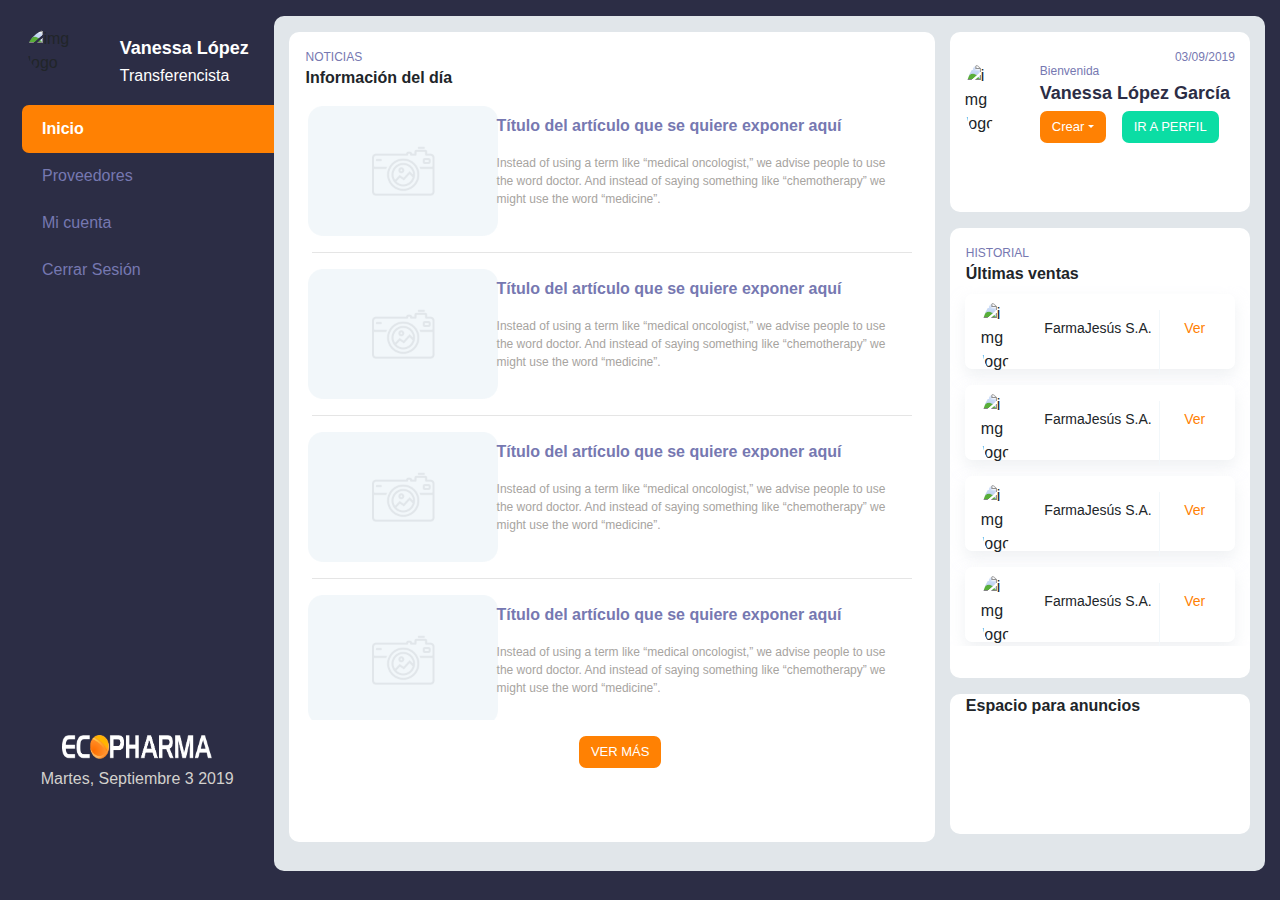
==== commit 1255a8c1: "modific orientation landscape for media query" ====
--- a/html/home.html
+++ b/html/home.html
@@ -6,8 +6,12 @@
     <meta name="viewport" content="width=device-width, initial-scale=1.0">
     <meta http-equiv="X-UA-Compatible" content="ie=edge">
     <link rel="stylesheet" href="../css/style.css">
+    <!-- BOOTSTRAP -->
     <link rel="stylesheet" href="https://stackpath.bootstrapcdn.com/bootstrap/4.3.1/css/bootstrap.min.css"
         integrity="sha384-ggOyR0iXCbMQv3Xipma34MD+dH/1fQ784/j6cY/iJTQUOhcWr7x9JvoRxT2MZw1T" crossorigin="anonymous">
+    <!-- FONT AWESOME  -->
+    <link rel="stylesheet" href="https://use.fontawesome.com/releases/v5.8.2/css/all.css"
+        integrity="sha384-oS3vJWv+0UjzBfQzYUhtDYW+Pj2yciDJxpsK1OYPAYjqT085Qq/1cq5FLXAZQ7Ay" crossorigin="anonymous">
     <title>Ecopharma</title>
 </head>
 
@@ -48,12 +52,12 @@
                     <div class="container-fluid">
                         <div class="mt-3 mb-3 row">
                             <div class="col-padding-right col-12 col-md-8">
-                                <div class="content-border-radius-10 card" style="height: 90vh;"><span class="ml-3 mt-3"
+                                <div class="content-border-radius-10 card  card-content1"><span class="ml-3 mt-3"
                                         style="color: rgb(118, 120, 177); font-size: 12px;">NOTICIAS</span><span
                                         class="ml-3"><b>Información del día</b></span>
                                     <div class="row">
                                         <div class="col-12 col-md-12">
-                                            <div style="height: 70vh; overflow: hidden auto;">
+                                            <div style="height: 70vh; overflow-x: hidden; overflow-y: auto;">
                                                 <div>
                                                     <div class="ml-1 mt-3 row">
                                                         <div class="col-12 col-md-3"><img
@@ -1067,8 +1071,8 @@
                             <div class="col-12 col-md-4">
                                 <div class="row">
                                     <div class="col-12 col-md-12">
-                                        <div class="content-border-radius-10  content-mt-card card"
-                                            style="height: 20vh;">
+                                        <div class="content-border-radius-10  content-mt-card card card-content2"
+                                            >
                                             <div class="container">
                                                 <div class="row">
                                                     <div class="col-3 col-md-3"><img class="rounded-circle mr-5"
@@ -1118,11 +1122,11 @@
                                         </div>
                                     </div>
                                     <div class="col-12 col-md-12">
-                                        <div class="content-border-radius-10 mt-3 card" style="height: 40vh;"><span
+                                        <div class="content-border-radius-10 mt-3 card card-content3" ><span
                                                 class="ml-3 mt-3"
                                                 style="color: rgb(118, 120, 177); font-size: 12px;">HISTORIAL</span><span
                                                 class="ml-3"><b>Últimas ventas</b></span>
-                                            <div class="container" style="height: 30vh; overflow: hidden auto;">
+                                            <div class="container" style="height: 40vh; overflow-x: hidden; overflow-y: auto;">
                                                 <div class="content-border-radius-7 mt-2 mb-3 card"
                                                     style="height: 75px; box-shadow: rgba(225, 230, 234, 0.55) 0px 7px 15px 0px;">
                                                     <div class="mt-2 ml-3" style="display: flex; flex-direction: row;">
@@ -1977,7 +1981,7 @@
                                         </div>
                                     </div>
                                     <div class="col-12 col-md-12">
-                                        <div class="content-border-radius-10 mt-3 card" style="height: 25.5vh;">
+                                        <div class="content-border-radius-10 mt-3 card card-content4">
                                             <span class="ml-3"><b>Espacio para anuncios</b></span>
                                         </div>
                                     </div>
@@ -1990,19 +1994,10 @@
         </div>
     </div>
 </body>
-<script src="https://code.jquery.com/jquery-3.3.1.slim.min.js"
-    integrity="sha384-q8i/X+965DzO0rT7abK41JStQIAqVgRVzpbzo5smXKp4YfRvH+8abtTE1Pi6jizo"
-    crossorigin="anonymous"></script>
-<script src="https://cdnjs.cloudflare.com/ajax/libs/popper.js/1.14.7/umd/popper.min.js"
-    integrity="sha384-UO2eT0CpHqdSJQ6hJty5KVphtPhzWj9WO1clHTMGa3JDZwrnQq4sF86dIHNDz0W1"
-    crossorigin="anonymous"></script>
-<script src="https://stackpath.bootstrapcdn.com/bootstrap/4.3.1/js/bootstrap.min.js"
-    integrity="sha384-JjSmVgyd0p3pXB1rRibZUAYoIIy6OrQ6VrjIEaFf/nJGzIxFDsf4x0xIM+B07jRM"
-    crossorigin="anonymous"></script>
+
 <script>
-
+    // validar el botón de hamburguesa para dispositivos
     let countToogleButton = 0;
-    // control the menubar
     const funToggleMenuBar = () => {
         if (countToogleButton === 0) {
             document.getElementById("sidebar-wrapper").classList.add("openToogle-sidebar-wrapper");
@@ -2014,8 +2009,6 @@
             countToogleButton = 0;
         }
     }
-
-
 </script>
 
 </html>--- a/css/style.css
+++ b/css/style.css
@@ -17,7 +17,7 @@
     font-family: -apple-system, BlinkMacSystemFont, "Segoe UI", "Roboto", "Oxygen", "Ubuntu", "Cantarell", "Fira Sans", "Droid Sans", "Helvetica Neue", sans-serif;
     -webkit-font-smoothing: antialiased;
     -moz-osx-font-smoothing: grayscale;
-    background-color: #2c2d45 !important; 
+    background-color: #2c2d45 !important;
 }
 
 textarea:focus, textarea.form-control:focus, input.form-control:focus, input[type=text]:focus, input[type=password]:focus, input[type=email]:focus, input[type=number]:focus, [type=text].form-control:focus, [type=password].form-control:focus, [type=email].form-control:focus, [type=tel].form-control:focus, [contenteditable].form-control:focus {
@@ -85,7 +85,8 @@
     color: white !important;
     border-radius: 7px !important;
 }
-.btn-send{
+
+.btn-send {
     background-color: #d3d1cd !important;
     border-color: #d3d1cd !important;
     color: white !important;
@@ -93,12 +94,12 @@
 }
 
 .btn-send:hover, .btn-send:active {
-    background-color: #0bdda4  !important;
+    background-color: #0bdda4 !important;
     color: white !important;
 }
 
 .btn-green:hover, .btn-green:active {
-    background-color: #0bdda4  !important;
+    background-color: #0bdda4 !important;
     color: white !important;
 }
 
@@ -138,9 +139,38 @@
     background-color: #ff8103 !important;
 }
 
-.scrolltable {
-    /* height: 65vh; */
+.scrolltable1 {
+    height: 47vh;
     overflow: auto;
+}
+
+.scrolltable2 {
+    height: 70vh;
+    overflow: auto;
+}
+
+.card-content1{
+    height: 90vh !important;
+}
+
+.card-content2{
+    height: 20vh !important;
+}
+
+.card-content3{
+    height: 50vh !important;
+}
+
+.card-content3-profile{
+    height: 40.5vh !important;
+}
+
+.card-content4{
+    height: 15.5vh !important;
+}
+
+.card-content4-profile{
+    height: 25vh !important;
 }
 
 td {
@@ -204,7 +234,7 @@
     border: 1px solid #dee2e6;
 }
 
-.page-link :hover{
+.page-link :hover {
     color: white !important;
 }
 
@@ -440,4 +470,38 @@
         margin-top: 1rem!important;
     }
     /* --------------------- */
+    .content-canasta {
+        margin-bottom: 10px;
+        /* height: 70vh !important; */
+    }
+    .content-canasta>div {
+        height: 102vh !important;
+    }
+    .scrolltable1 {
+        height: 36vh;
+        overflow: auto;
+    }
+}
+
+@media only screen  and (max-width: 899px) and (orientation: landscape) {
+
+    .card-content1{
+        height: 106vh !important;
+    }
+
+    .card-content2{
+        height: 40vh !important;
+    }
+
+    .content-canasta> div {
+        height: 140vh !important;
+    }
+
+    .card-content3-profile, .card-content4-profile{
+        height: auto !important;
+    }
+    .list-group{
+        height: 35vh !important;
+    }
+
 }